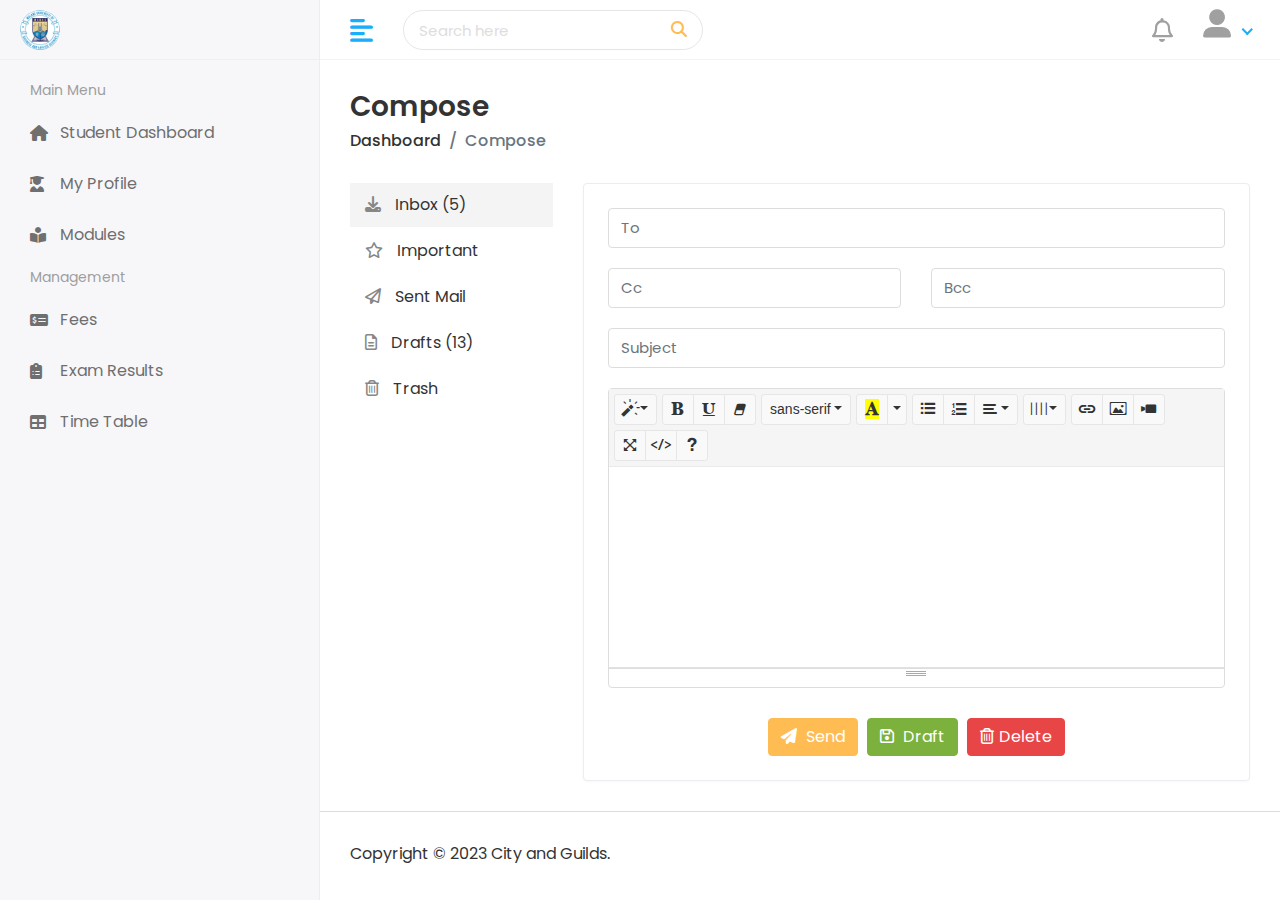
==== compose.html @ e4d2889a "my first sudent commit" ====
<!DOCTYPE html>
<html lang="en">
  <head>
    <meta charset="utf-8" />
    <meta name="viewport" content="width=device-width, initial-scale=1.0, user-scalable=0" />
    <title>C & G - Compose</title>

    <link rel="shortcut icon" href="assets/img/favicon.png" />
    <link
      rel="stylesheet"
      href="https://fonts.googleapis.com/css2?family=Poppins:ital,wght@0,500;0,600;0,700;1,400&amp;display=swap"
    />

    <link rel="stylesheet" href="assets/plugins/bootstrap/css/bootstrap.min.css" />

    <link rel="stylesheet" href="assets/css/all.min.css" />

    <link rel="stylesheet" href="assets/plugins/summernote/dist/summernote-bs4.css" />

    <link rel="stylesheet" href="assets/css/style.css" />
  </head>

  <body>
    <div class="main-wrapper">
      <div class="header">
        <!-- logos div -->
        <div class="header-left">
          <a href="#" class="logo">
            <img class="rounded-circle" src="assets/img/mubas-logo.png" alt="Logo" />
          </a>
          <a href="#" class="logo logo-small">
            <img class="rounded-circle" src="assets/img/mubas-logo.png" alt="Logo" width="50" height="50" />
          </a>
        </div>

        <a href="#" id="toggle_btn">
          <i class="fas fa-align-left"></i>
        </a>

        <div class="top-nav-search">
          <form>
            <input type="search" class="form-control" placeholder="Search here" />
            <button class="btn" type="submit">
              <i class="fas fa-search"></i>
            </button>
          </form>
        </div>

        <a class="mobile_btn" id="mobile_btn">
          <i class="fas fa-bars"></i>
        </a>

        <!-- STUDENT MENU START -->

        <ul class="nav user-menu">
          <!-- top right corner notification icon -->
          <li class="nav-item">
            <a href="#">
              <i class="far fa-bell"></i>
            </a>

            <!-- top right corner student profile icon-->
          </li>

          <li class="nav-item dropdown has-arrow">
            <a href="#" class="dropdown-toggle nav-link" data-toggle="dropdown">
              <span class="user-icon"><i class="fa-solid fa-user-large fa-2x"></i></span>
            </a>
            <div class="dropdown-menu">
              <div class="user-header">
                <div class="">
                  <span><i class="fa-solid fa-user-large fa-3x"></i></span>
                </div>
                <div class="user-text">
                  <h6>Synet Malooks</h6>
                  <p class="text-muted mb-0">Student</p>
                </div>
              </div>
              <a class="dropdown-item" href="profile.html">My Profile</a>
              <a class="dropdown-item" href="inbox.html">Inbox</a>
              <a class="dropdown-item" href="login.html">Logout</a>
            </div>
          </li>
        </ul>

        <!-- STUDENT MENU END -->
      </div>

      <!-- LEFT SIDE BAR MENU START-->
      <div class="sidebar" id="sidebar">
        <div class="sidebar-inner slimscroll">
          <div id="sidebar-menu" class="sidebar-menu">
            <ul>
              <li class="menu-title">
                <span>Main Menu</span>
              </li>

              <li>
                <a href="student-dashboard.html"
                  ><i class="fas fa-house"></i>
                  <span> Student Dashboard</span>
                </a>
              </li>

              <li class>
                <a href="student-details.html"><i class="fas fa-user-graduate"></i> <span> My Profile</span></a>
              </li>

              <li>
                <a href="subjects.html"><i class="fas fa-book-reader"></i> <span> Modules</span> </a>
              </li>

              <li class="menu-title">
                <span>Management</span>
              </li>

              <li>
                <a href="fees.html"> <i class="fas fa-money-check-dollar"></i><span>Fees</span></a>
              </li>
              <li>
                <a href="exams.html"><i class="fas fa-clipboard-list"></i> <span>Exam Results</span></a>
              </li>

              <li>
                <a href="time-table.html"><i class="fas fa-table"></i> <span>Time Table</span></a>
              </li>
            </ul>
          </div>
        </div>
      </div>
      <div class="page-wrapper">
        <div class="content container-fluid">
          <div class="page-header">
            <div class="row">
              <div class="col">
                <h3 class="page-title">Compose</h3>
                <ul class="breadcrumb">
                  <li class="breadcrumb-item">
                    <a href="index.html">Dashboard</a>
                  </li>
                  <li class="breadcrumb-item active">Compose</li>
                </ul>
              </div>
            </div>
          </div>

          <div class="row">
            <div class="col-lg-3 col-md-4">
              <ul class="inbox-menu">
                <li class="active">
                  <a href="#"><i class="fas fa-download"></i> Inbox <span class="mail-count">(5)</span></a>
                </li>
                <li>
                  <a href="#"><i class="far fa-star"></i> Important</a>
                </li>
                <li>
                  <a href="#"><i class="far fa-paper-plane"></i> Sent Mail</a>
                </li>
                <li>
                  <a href="#"><i class="far fa-file-alt"></i> Drafts <span class="mail-count">(13)</span></a>
                </li>
                <li>
                  <a href="#"><i class="far fa-trash-alt"></i> Trash</a>
                </li>
              </ul>
            </div>
            <div class="col-lg-9 col-md-8">
              <div class="card">
                <div class="card-body">
                  <form action="https://preschool.dreamguystech.com/html-template/inbox.html">
                    <div class="form-group">
                      <input type="email" placeholder="To" class="form-control" />
                    </div>
                    <div class="row">
                      <div class="col-md-6">
                        <div class="form-group">
                          <input type="email" placeholder="Cc" class="form-control" />
                        </div>
                      </div>
                      <div class="col-md-6">
                        <div class="form-group">
                          <input type="email" placeholder="Bcc" class="form-control" />
                        </div>
                      </div>
                    </div>
                    <div class="form-group">
                      <input type="text" placeholder="Subject" class="form-control" />
                    </div>
                    <div class="form-group">
                      <textarea
                        rows="4"
                        class="form-control summernote"
                        placeholder="Enter your message here"
                      ></textarea>
                    </div>
                    <div class="form-group mb-0">
                      <div class="text-center">
                        <button class="btn btn-primary">
                          <i class="fas fa-paper-plane m-r-5"></i>
                          <span>Send</span>
                        </button>
                        <button class="btn btn-success m-l-5" type="button">
                          <i class="far fa-save m-r-5"></i> <span>Draft</span>
                        </button>
                        <button class="btn btn-danger m-l-5" type="button">
                          <i class="far fa-trash-alt m-r-5"></i><span>Delete</span>
                        </button>
                      </div>
                    </div>
                  </form>
                </div>
              </div>
            </div>
          </div>
        </div>
        <!-- FOOTER-->
        <footer>
          <p>Copyright © 2023 City and Guilds.</p>
        </footer>
      </div>
    </div>

    <script src="assets/js/jquery-3.6.0.min.js"></script>

    <script src="assets/js/popper.min.js"></script>
    <script src="assets/plugins/bootstrap/js/bootstrap.min.js"></script>

    <script src="assets/plugins/slimscroll/jquery.slimscroll.min.js"></script>

    <script src="assets/plugins/summernote/dist/summernote-bs4.min.js"></script>

    <script src="assets/js/script.js"></script>
  </body>
</html>
---- assets/plugins/summernote/dist/summernote-bs4.css ----
@font-face{font-family:"summernote";font-style:normal;font-weight:normal;src:url("font/summernotec360.eot?4c7e83314b68cfa6a0d18a8b4690044b");src:url("font/summernotec360.eot?4c7e83314b68cfa6a0d18a8b4690044b#iefix") format("embedded-opentype"),url("font/summernotec360.woff?4c7e83314b68cfa6a0d18a8b4690044b") format("woff"),url("font/summernotec360.ttf?4c7e83314b68cfa6a0d18a8b4690044b") format("truetype")}[class^="note-icon-"]:before,[class*=" note-icon-"]:before{display:inline-block;font:normal normal normal 14px summernote;font-size:inherit;-webkit-font-smoothing:antialiased;text-decoration:inherit;text-rendering:auto;text-transform:none;vertical-align:middle;speak:none;-moz-osx-font-smoothing:grayscale}.note-icon-align-center:before,.note-icon-align-indent:before,.note-icon-align-justify:before,.note-icon-align-left:before,.note-icon-align-outdent:before,.note-icon-align-right:before,.note-icon-align:before,.note-icon-arrow-circle-down:before,.note-icon-arrow-circle-left:before,.note-icon-arrow-circle-right:before,.note-icon-arrow-circle-up:before,.note-icon-arrows-alt:before,.note-icon-arrows-h:before,.note-icon-arrows-v:before,.note-icon-bold:before,.note-icon-caret:before,.note-icon-chain-broken:before,.note-icon-circle:before,.note-icon-close:before,.note-icon-code:before,.note-icon-col-after:before,.note-icon-col-before:before,.note-icon-col-remove:before,.note-icon-eraser:before,.note-icon-font:before,.note-icon-frame:before,.note-icon-italic:before,.note-icon-link:before,.note-icon-magic:before,.note-icon-menu-check:before,.note-icon-minus:before,.note-icon-orderedlist:before,.note-icon-pencil:before,.note-icon-picture:before,.note-icon-question:before,.note-icon-redo:before,.note-icon-row-above:before,.note-icon-row-below:before,.note-icon-row-remove:before,.note-icon-special-character:before,.note-icon-square:before,.note-icon-strikethrough:before,.note-icon-subscript:before,.note-icon-summernote:before,.note-icon-superscript:before,.note-icon-table:before,.note-icon-text-height:before,.note-icon-trash:before,.note-icon-underline:before,.note-icon-undo:before,.note-icon-unorderedlist:before,.note-icon-video:before{display:inline-block;font-family:"summernote";font-style:normal;font-weight:normal;text-decoration:inherit}.note-icon-align-center:before{content:"\f101"}.note-icon-align-indent:before{content:"\f102"}.note-icon-align-justify:before{content:"\f103"}.note-icon-align-left:before{content:"\f104"}.note-icon-align-outdent:before{content:"\f105"}.note-icon-align-right:before{content:"\f106"}.note-icon-align:before{content:"\f107"}.note-icon-arrow-circle-down:before{content:"\f108"}.note-icon-arrow-circle-left:before{content:"\f109"}.note-icon-arrow-circle-right:before{content:"\f10a"}.note-icon-arrow-circle-up:before{content:"\f10b"}.note-icon-arrows-alt:before{content:"\f10c"}.note-icon-arrows-h:before{content:"\f10d"}.note-icon-arrows-v:before{content:"\f10e"}.note-icon-bold:before{content:"\f10f"}.note-icon-caret:before{content:"\f110"}.note-icon-chain-broken:before{content:"\f111"}.note-icon-circle:before{content:"\f112"}.note-icon-close:before{content:"\f113"}.note-icon-code:before{content:"\f114"}.note-icon-col-after:before{content:"\f115"}.note-icon-col-before:before{content:"\f116"}.note-icon-col-remove:before{content:"\f117"}.note-icon-eraser:before{content:"\f118"}.note-icon-font:before{content:"\f119"}.note-icon-frame:before{content:"\f11a"}.note-icon-italic:before{content:"\f11b"}.note-icon-link:before{content:"\f11c"}.note-icon-magic:before{content:"\f11d"}.note-icon-menu-check:before{content:"\f11e"}.note-icon-minus:before{content:"\f11f"}.note-icon-orderedlist:before{content:"\f120"}.note-icon-pencil:before{content:"\f121"}.note-icon-picture:before{content:"\f122"}.note-icon-question:before{content:"\f123"}.note-icon-redo:before{content:"\f124"}.note-icon-row-above:before{content:"\f125"}.note-icon-row-below:before{content:"\f126"}.note-icon-row-remove:before{content:"\f127"}.note-icon-special-character:before{content:"\f128"}.note-icon-square:before{content:"\f129"}.note-icon-strikethrough:before{content:"\f12a"}.note-icon-subscript:before{content:"\f12b"}.note-icon-summernote:before{content:"\f12c"}.note-icon-superscript:before{content:"\f12d"}.note-icon-table:before{content:"\f12e"}.note-icon-text-height:before{content:"\f12f"}.note-icon-trash:before{content:"\f130"}.note-icon-underline:before{content:"\f131"}.note-icon-undo:before{content:"\f132"}.note-icon-unorderedlist:before{content:"\f133"}.note-icon-video:before{content:"\f134"}.note-editor{position:relative}.note-editor .note-dropzone{position:absolute;z-index:100;display:none;color:#87cefa;background-color:#fff;opacity:.95}.note-editor .note-dropzone .note-dropzone-message{display:table-cell;font-size:28px;font-weight:700;text-align:center;vertical-align:middle}.note-editor .note-dropzone.hover{color:#098ddf}.note-editor.dragover .note-dropzone{display:table}.note-editor .note-editing-area{position:relative}.note-editor .note-editing-area .note-editable{outline:0}.note-editor .note-editing-area .note-editable sup{vertical-align:super}.note-editor .note-editing-area .note-editable sub{vertical-align:sub}.note-editor .note-editing-area img.note-float-left{margin-right:10px}.note-editor .note-editing-area img.note-float-right{margin-left:10px}.note-editor.note-frame{border:1px solid #a9a9a9}.note-editor.note-frame.codeview .note-editing-area .note-editable{display:none}.note-editor.note-frame.codeview .note-editing-area .note-codable{display:block}.note-editor.note-frame .note-editing-area{overflow:hidden}.note-editor.note-frame .note-editing-area .note-editable{padding:10px;overflow:auto;color:#000;word-wrap:break-word;background-color:#fff}.note-editor.note-frame .note-editing-area .note-editable[contenteditable="false"]{background-color:#e5e5e5}.note-editor.note-frame .note-editing-area .note-codable{display:none;width:100%;padding:10px;margin-bottom:0;font-family:Menlo,Monaco,monospace,sans-serif;font-size:14px;color:#ccc;background-color:#222;border:0;-webkit-border-radius:0;-moz-border-radius:0;border-radius:0;box-shadow:none;-webkit-box-sizing:border-box;-moz-box-sizing:border-box;-ms-box-sizing:border-box;box-sizing:border-box;resize:none}.note-editor.note-frame.fullscreen{position:fixed;top:0;left:0;z-index:1050;width:100%!important}.note-editor.note-frame.fullscreen .note-editable{background-color:#fff}.note-editor.note-frame.fullscreen .note-resizebar{display:none}.note-editor.note-frame .note-status-output{display:block;width:100%;height:20px;margin-bottom:0;font-size:14px;line-height:1.42857143;color:#000;border:0;border-top:1px solid #e2e2e2}.note-editor.note-frame .note-status-output:empty{height:0;border-top:0 solid transparent}.note-editor.note-frame .note-status-output .pull-right{float:right!important}.note-editor.note-frame .note-status-output .text-muted{color:#777}.note-editor.note-frame .note-status-output .text-primary{color:#286090}.note-editor.note-frame .note-status-output .text-success{color:#3c763d}.note-editor.note-frame .note-status-output .text-info{color:#31708f}.note-editor.note-frame .note-status-output .text-warning{color:#8a6d3b}.note-editor.note-frame .note-status-output .text-danger{color:#a94442}.note-editor.note-frame .note-status-output .alert{padding:7px 10px 2px 10px;margin:-7px 0 0 0;color:#000;background-color:#f5f5f5;border-radius:0}.note-editor.note-frame .note-status-output .alert .note-icon{margin-right:5px}.note-editor.note-frame .note-status-output .alert-success{color:#3c763d!important;background-color:#dff0d8!important}.note-editor.note-frame .note-status-output .alert-info{color:#31708f!important;background-color:#d9edf7!important}.note-editor.note-frame .note-status-output .alert-warning{color:#8a6d3b!important;background-color:#fcf8e3!important}.note-editor.note-frame .note-status-output .alert-danger{color:#a94442!important;background-color:#f2dede!important}.note-editor.note-frame .note-statusbar{background-color:#f5f5f5;border-top:1px solid #ddd;border-bottom-right-radius:4px;border-bottom-left-radius:4px}.note-editor.note-frame .note-statusbar .note-resizebar{width:100%;height:9px;padding-top:1px;cursor:ns-resize}.note-editor.note-frame .note-statusbar .note-resizebar .note-icon-bar{width:20px;margin:1px auto;border-top:1px solid #a9a9a9}.note-editor.note-frame .note-statusbar.locked .note-resizebar{cursor:default}.note-editor.note-frame .note-statusbar.locked .note-resizebar .note-icon-bar{display:none}.note-editor.note-frame .note-placeholder{padding:10px}.note-popover.popover{display:none;max-width:none}.note-popover.popover .popover-content a{display:inline-block;max-width:200px;overflow:hidden;text-overflow:ellipsis;white-space:nowrap;vertical-align:middle}.note-popover.popover .arrow{left:20px!important}.note-toolbar{position:relative;z-index:500}.note-popover .popover-content,.card-header.note-toolbar{padding:0 0 5px 5px;margin:0;background:#f5f5f5}.note-popover .popover-content>.btn-group,.card-header.note-toolbar>.btn-group{margin-top:5px;margin-right:5px;margin-left:0}.note-popover .popover-content .btn-group .note-table,.card-header.note-toolbar .btn-group .note-table{min-width:0;padding:5px}.note-popover .popover-content .btn-group .note-table .note-dimension-picker,.card-header.note-toolbar .btn-group .note-table .note-dimension-picker{font-size:18px}.note-popover .popover-content .btn-group .note-table .note-dimension-picker .note-dimension-picker-mousecatcher,.card-header.note-toolbar .btn-group .note-table .note-dimension-picker .note-dimension-picker-mousecatcher{position:absolute!important;z-index:3;width:10em;height:10em;cursor:pointer}.note-popover .popover-content .btn-group .note-table .note-dimension-picker .note-dimension-picker-unhighlighted,.card-header.note-toolbar .btn-group .note-table .note-dimension-picker .note-dimension-picker-unhighlighted{position:relative!important;z-index:1;width:5em;height:5em;background:url('[data-uri]') repeat}.note-popover .popover-content .btn-group .note-table .note-dimension-picker .note-dimension-picker-highlighted,.card-header.note-toolbar .btn-group .note-table .note-dimension-picker .note-dimension-picker-highlighted{position:absolute!important;z-index:2;width:1em;height:1em;background:url('[data-uri]') repeat}.note-popover .popover-content .note-style .dropdown-style blockquote,.card-header.note-toolbar .note-style .dropdown-style blockquote,.note-popover .popover-content .note-style .dropdown-style pre,.card-header.note-toolbar .note-style .dropdown-style pre{padding:5px 10px;margin:0}.note-popover .popover-content .note-style .dropdown-style h1,.card-header.note-toolbar .note-style .dropdown-style h1,.note-popover .popover-content .note-style .dropdown-style h2,.card-header.note-toolbar .note-style .dropdown-style h2,.note-popover .popover-content .note-style .dropdown-style h3,.card-header.note-toolbar .note-style .dropdown-style h3,.note-popover .popover-content .note-style .dropdown-style h4,.card-header.note-toolbar .note-style .dropdown-style h4,.note-popover .popover-content .note-style .dropdown-style h5,.card-header.note-toolbar .note-style .dropdown-style h5,.note-popover .popover-content .note-style .dropdown-style h6,.card-header.note-toolbar .note-style .dropdown-style h6,.note-popover .popover-content .note-style .dropdown-style p,.card-header.note-toolbar .note-style .dropdown-style p{padding:0;margin:0}.note-popover .popover-content .note-color-all .dropdown-menu,.card-header.note-toolbar .note-color-all .dropdown-menu{min-width:337px}.note-popover .popover-content .note-color .dropdown-toggle,.card-header.note-toolbar .note-color .dropdown-toggle{width:20px;padding-left:5px}.note-popover .popover-content .note-color .dropdown-menu .note-palette,.card-header.note-toolbar .note-color .dropdown-menu .note-palette{display:inline-block;width:160px;margin:0}.note-popover .popover-content .note-color .dropdown-menu .note-palette:first-child,.card-header.note-toolbar .note-color .dropdown-menu .note-palette:first-child{margin:0 5px}.note-popover .popover-content .note-color .dropdown-menu .note-palette .note-palette-title,.card-header.note-toolbar .note-color .dropdown-menu .note-palette .note-palette-title{margin:2px 7px;font-size:12px;text-align:center;border-bottom:1px solid #eee}.note-popover .popover-content .note-color .dropdown-menu .note-palette .note-color-reset,.card-header.note-toolbar .note-color .dropdown-menu .note-palette .note-color-reset,.note-popover .popover-content .note-color .dropdown-menu .note-palette .note-color-select,.card-header.note-toolbar .note-color .dropdown-menu .note-palette .note-color-select{width:100%;padding:0 3px;margin:3px;font-size:11px;cursor:pointer;-webkit-border-radius:5px;-moz-border-radius:5px;border-radius:5px}.note-popover .popover-content .note-color .dropdown-menu .note-palette .note-color-row,.card-header.note-toolbar .note-color .dropdown-menu .note-palette .note-color-row{height:20px}.note-popover .popover-content .note-color .dropdown-menu .note-palette .note-color-reset:hover,.card-header.note-toolbar .note-color .dropdown-menu .note-palette .note-color-reset:hover{background:#eee}.note-popover .popover-content .note-color .dropdown-menu .note-palette .note-color-select-btn,.card-header.note-toolbar .note-color .dropdown-menu .note-palette .note-color-select-btn{display:none}.note-popover .popover-content .note-color .dropdown-menu .note-palette .note-holder-custom .note-color-btn,.card-header.note-toolbar .note-color .dropdown-menu .note-palette .note-holder-custom .note-color-btn{border:1px solid #eee}.note-popover .popover-content .note-para .dropdown-menu,.card-header.note-toolbar .note-para .dropdown-menu{min-width:216px;padding:5px}.note-popover .popover-content .note-para .dropdown-menu>div:first-child,.card-header.note-toolbar .note-para .dropdown-menu>div:first-child{margin-right:5px}.note-popover .popover-content .dropdown-menu,.card-header.note-toolbar .dropdown-menu{min-width:90px}.note-popover .popover-content .dropdown-menu.right,.card-header.note-toolbar .dropdown-menu.right{right:0;left:auto}.note-popover .popover-content .dropdown-menu.right::before,.card-header.note-toolbar .dropdown-menu.right::before{right:9px;left:auto!important}.note-popover .popover-content .dropdown-menu.right::after,.card-header.note-toolbar .dropdown-menu.right::after{right:10px;left:auto!important}.note-popover .popover-content .dropdown-menu.note-check a i,.card-header.note-toolbar .dropdown-menu.note-check a i{color:deepskyblue;visibility:hidden}.note-popover .popover-content .dropdown-menu.note-check a.checked i,.card-header.note-toolbar .dropdown-menu.note-check a.checked i{visibility:visible}.note-popover .popover-content .note-fontsize-10,.card-header.note-toolbar .note-fontsize-10{font-size:10px}.note-popover .popover-content .note-color-palette,.card-header.note-toolbar .note-color-palette{line-height:1}.note-popover .popover-content .note-color-palette div .note-color-btn,.card-header.note-toolbar .note-color-palette div .note-color-btn{width:20px;height:20px;padding:0;margin:0;border:1px solid #fff}.note-popover .popover-content .note-color-palette div .note-color-btn:hover,.card-header.note-toolbar .note-color-palette div .note-color-btn:hover{border:1px solid #000}.note-dialog>div{display:none}.note-dialog .form-group{margin-right:0;margin-left:0}.note-dialog .note-modal-form{margin:0}.note-dialog .note-image-dialog .note-dropzone{min-height:100px;margin-bottom:10px;font-size:30px;line-height:4;color:lightgray;text-align:center;border:4px dashed lightgray}@-moz-document url-prefix(){.note-image-input{height:auto}}.note-placeholder{position:absolute;display:none;color:gray}.note-handle .note-control-selection{position:absolute;display:none;border:1px solid black}.note-handle .note-control-selection>div{position:absolute}.note-handle .note-control-selection .note-control-selection-bg{width:100%;height:100%;background-color:black;-webkit-opacity:.3;-khtml-opacity:.3;-moz-opacity:.3;opacity:.3;-ms-filter:alpha(opacity=30);filter:alpha(opacity=30)}.note-handle .note-control-selection .note-control-handle{width:7px;height:7px;border:1px solid black}.note-handle .note-control-selection .note-control-holder{width:7px;height:7px;border:1px solid black}.note-handle .note-control-selection .note-control-sizing{width:7px;height:7px;background-color:white;border:1px solid black}.note-handle .note-control-selection .note-control-nw{top:-5px;left:-5px;border-right:0;border-bottom:0}.note-handle .note-control-selection .note-control-ne{top:-5px;right:-5px;border-bottom:0;border-left:none}.note-handle .note-control-selection .note-control-sw{bottom:-5px;left:-5px;border-top:0;border-right:0}.note-handle .note-control-selection .note-control-se{right:-5px;bottom:-5px;cursor:se-resize}.note-handle .note-control-selection .note-control-se.note-control-holder{cursor:default;border-top:0;border-left:none}.note-handle .note-control-selection .note-control-selection-info{right:0;bottom:0;padding:5px;margin:5px;font-size:12px;color:#fff;background-color:#000;-webkit-border-radius:5px;-moz-border-radius:5px;border-radius:5px;-webkit-opacity:.7;-khtml-opacity:.7;-moz-opacity:.7;opacity:.7;-ms-filter:alpha(opacity=70);filter:alpha(opacity=70)}.note-hint-popover{min-width:100px;padding:2px}.note-hint-popover .popover-content{max-height:150px;padding:3px;overflow:auto}.note-hint-popover .popover-content .note-hint-group .note-hint-item{display:block!important;padding:3px}.note-hint-popover .popover-content .note-hint-group .note-hint-item.active,.note-hint-popover .popover-content .note-hint-group .note-hint-item:hover{display:block;clear:both;font-weight:400;line-height:1.4;color:#fff;text-decoration:none;white-space:nowrap;cursor:pointer;background-color:#428bca;outline:0}
---- assets/css/style.css ----
/*
Author       : Dreamguys
Template Name: Preskool - Bootstrap Admin Template
Version      : 1.0
*/

/*============================
 [Table of CSS]

1. General
2. Table
3. Helper Class
4. Bootstrap Classes
5. Select2
6. Nav Tabs
7. Components
8. Header
9. Footer
10. Sidebar
11. Content
12. Login
13. Notifications
14. Dashboard
15. Student Details
16. Event
17. Inbox
18. Error
19. Profile
20. Teacher Dashboard
21. Student Dashboard
22. Responsive

========================================*/

/*-----------------
	1. General
-----------------------*/

html {
  height: 100%;
}
body {
  background-color: #fff;
  color: #333;
  font-family: "Poppins", sans-serif;
  font-size: 1rem;
  height: 100%;
  line-height: 1.5;
  overflow-x: hidden;
}

h1,
h2,
h3,
h4,
h5,
h6 {
  font-family: "Poppins", sans-serif;
  margin-top: 0;
}
a:hover,
a:active,
a:focus {
  outline: none;
  text-decoration: none;
}
input:-webkit-autofill,
input:-webkit-autofill:hover,
input:-webkit-autofill:focus {
  -webkit-box-shadow: 0 0 0px 1000px white inset !important;
  box-shadow: 0 0 0px 1000px white inset !important;
}
.form-control {
  border: 1px solid #ddd;
  box-shadow: none;
  color: #333;
  font-size: 15px;
  height: 40px;
}
.form-control:focus {
  border-color: #ffbc53;
  box-shadow: none;
  outline: 0 none;
}
.form-control.form-control-sm {
  height: calc(1.5em + 0.5rem + 2px);
}
.form-control-sm {
  background-color: #fff;
}

.form-control.form-control-lg {
  height: calc(1.5em + 1rem + 2px);
}
a {
  color: #009ce7;
}
input,
button,
a {
  transition: all 0.4s ease;
  -moz-transition: all 0.4s ease;
  -o-transition: all 0.4s ease;
  -ms-transition: all 0.4s ease;
  -webkit-transition: all 0.4s ease;
}
input,
input:focus,
button,
button:focus {
  outline: none;
}
input[type="file"] {
  height: auto;
  min-height: calc(1.5em + 0.75rem + 2px);
}
input[type="text"],
input[type="password"] {
  -webkit-appearance: none;
  -moz-appearance: none;
  appearance: none;
}
textarea.form-control {
  resize: vertical;
}
.navbar-nav > li {
  float: left;
}
.form-group {
  margin-bottom: 1.25rem;
}
.input-group .form-control {
  height: 40px;
}
.nav .open > a,
.nav .open > a:focus,
.nav .open > a:hover {
  background-color: rgba(0, 0, 0, 0.1);
  border-color: rgba(0, 0, 0, 0.1);
}
.font-weight-600 {
  font-weight: 600;
}

/*-----------------
	2. Table
-----------------------*/

.table {
  color: #333;
  max-width: 100%;
  margin-bottom: 0;
  width: 100%;
}
.table-striped > tbody > tr:nth-of-type(2n + 1) {
  background-color: #f8f9fa;
}
.table.no-border > tbody > tr > td,
.table > tbody > tr > th,
.table.no-border > tfoot > tr > td,
.table.no-border > tfoot > tr > th,
.table.no-border > thead > tr > td,
.table.no-border > thead > tr > th {
  border-top: 0;
  padding: 10px 8px;
}
.table-nowrap td,
.table-nowrap th {
  white-space: nowrap;
}
.table.dataTable {
  border-collapse: collapse !important;
  border: 1px solid rgba(0, 0, 0, 0.05);
}
table.table td h2 {
  display: inline-block;
  font-size: inherit;
  font-weight: 400;
  margin: 0;
  padding: 0;
  vertical-align: middle;
}
table.table td h2.table-avatar {
  align-items: center;
  display: inline-flex;
  font-size: inherit;
  font-weight: 400;
  margin: 0;
  padding: 0;
  vertical-align: middle;
  white-space: nowrap;
}
table.table td h2 a {
  color: #333;
}
table.table td h2 a:hover {
  color: #ffbc53;
}
table.table td h2 span {
  color: #888;
  display: block;
  font-size: 12px;
  margin-top: 3px;
}
.table thead tr th {
  font-weight: 600;
}
.table tbody tr {
  border-bottom: 1px solid rgba(0, 0, 0, 0.05);
}
.table.table-center td,
.table.table-center th {
  vertical-align: middle;
}
.table-hover tbody tr:hover {
  background-color: #f7f7f7;
}
.table-hover tbody tr:hover td {
  color: #474648;
}
.table-striped thead tr {
  border-color: transparent;
}
.table-striped tbody tr {
  border-color: transparent;
}
.table-striped tbody tr:nth-of-type(even) {
  background-color: rgba(255, 255, 255, 0.3);
}
.table-striped tbody tr:nth-of-type(odd) {
  background-color: rgba(235, 235, 235, 0.4);
}
.table-bordered {
  border: 1px solid rgba(0, 0, 0, 0.05) !important;
}
.table-bordered th,
.table-bordered td {
  border-color: rgba(0, 0, 0, 0.05);
}
.card-table .card-body .table > thead > tr > th {
  border-top: 0;
}
.card-table .card-body .table tr td:first-child,
.card-table .card-body .table tr th:first-child {
  padding-left: 1.5rem;
}
.card-table .card-body .table tr td:last-child,
.card-table .card-body .table tr th:last-child {
  padding-right: 1.5rem;
}
.card-table .table td,
.card-table .table th {
  border-top: 1px solid #e2e5e8;
  padding: 1rem 0.75rem;
  white-space: nowrap;
}
.table .thead-light th {
  color: #495057;
  background-color: #f8f9fa;
  border-color: #eff2f7;
}

/*-----------------
	3. Helper Class
-----------------------*/

.p-20 {
  padding: 20px !important;
}
.p-t-0 {
  padding-top: 0 !important;
}
.m-0 {
  margin: 0 !important;
}
.m-r-5 {
  margin-right: 5px !important;
}
.m-r-10 {
  margin-right: 10px !important;
}
.m-l-5 {
  margin-left: 5px !important;
}
.m-l-15 {
  margin-left: 15px !important;
}
.m-t-5 {
  margin-top: 5px !important;
}
.m-t-0 {
  margin-top: 0 !important;
}
.m-t-10 {
  margin-top: 10px !important;
}
.m-t-15 {
  margin-top: 15px !important;
}
.m-t-20 {
  margin-top: 20px !important;
}
.m-t-30 {
  margin-top: 30px !important;
}
.m-t-50 {
  margin-top: 50px !important;
}
.m-b-5 {
  margin-bottom: 5px !important;
}
.m-b-10 {
  margin-bottom: 10px !important;
}
.m-b-15 {
  margin-bottom: 15px !important;
}
.m-b-20 {
  margin-bottom: 20px !important;
}
.m-b-30 {
  margin-bottom: 30px !important;
}
.block {
  display: block !important;
}

/*-----------------
	4. Bootstrap Classes
-----------------------*/

.btn.focus,
.btn:focus {
  box-shadow: unset;
}
.btn-white {
  background-color: #fff;
  border: 1px solid #ccc;
  color: #333;
}
.btn.btn-rounded {
  border-radius: 50px;
}
.bg-primary {
  background-color: #fff5d9 !important;
}
.pro-bg-primary,
.badge-primary {
  background-color: #fdbb38 !important;
}
.bg-light {
  background-color: #ebebff !important;
}
a.bg-primary:focus,
a.bg-primary:hover,
button.bg-primary:focus,
button.bg-primary:hover {
  background-color: #18aefa !important;
}
.bg-success,
.badge-success {
  background-color: #7bb13c !important;
}
a.bg-success:focus,
a.bg-success:hover,
button.bg-success:focus,
button.bg-success:hover {
  background-color: #699834 !important;
}
.bg-info,
.badge-info {
  background-color: #009efb !important;
}
.pro-bg-info,
.badge-info {
  background-color: #56dccc !important;
}
.pro-bg-light,
.badge-light {
  background-color: #18aefa !important;
}
a.bg-info:focus,
a.bg-info:hover,
button.bg-info:focus,
button.bg-info:hover {
  background-color: #028ee1 !important;
}
.bg-warning,
.badge-warning {
  background-color: #ffbc34 !important;
}
a.bg-warning:focus,
a.bg-warning:hover,
button.bg-warning:focus,
button.bg-warning:hover {
  background-color: #e9ab2e !important;
}
.bg-danger,
.badge-danger {
  background-color: #e84646 !important;
}
a.bg-danger:focus,
a.bg-danger:hover,
button.bg-danger:focus,
button.bg-danger:hover {
  background-color: #e63333 !important;
}
.bg-white {
  background-color: #fff;
}
.bg-purple,
.badge-purple {
  background-color: #9368e9 !important;
}
.text-primary,
.dropdown-menu > li > a.text-primary {
  color: #ffbc53 !important;
}
.text-success,
.dropdown-menu > li > a.text-success {
  color: #699834 !important;
}
.text-danger,
.dropdown-menu > li > a.text-danger {
  color: #e84646 !important;
}
.text-info,
.dropdown-menu > li > a.text-info {
  color: #009efb !important;
}
.text-warning,
.dropdown-menu > li > a.text-warning {
  color: #ffbc34 !important;
}
.text-purple,
.dropdown-menu > li > a.text-purple {
  color: #7460ee !important;
}
.text-muted {
  color: #757575 !important;
}
.btn-primary {
  background-color: #ffbc53;
  border: 1px solid #ffbc53;
}
.btn-primary:hover,
.btn-primary:focus,
.btn-primary.active,
.btn-primary:active,
.open > .dropdown-toggle.btn-primary {
  background-color: #18aefa;
  border: 1px solid #18aefa;
}
.btn-primary.active.focus,
.btn-primary.active:focus,
.btn-primary.active:hover,
.btn-primary.focus:active,
.btn-primary:active:focus,
.btn-primary:active:hover,
.open > .dropdown-toggle.btn-primary.focus,
.open > .dropdown-toggle.btn-primary:focus,
.open > .dropdown-toggle.btn-primary:hover {
  background-color: #18aefa;
  border: 1px solid #18aefa;
}
.btn-primary.active:not(:disabled):not(.disabled),
.btn-primary:active:not(:disabled):not(.disabled),
.show > .btn-primary.dropdown-toggle {
  background-color: #18aefa;
  border-color: #18aefa;
  color: #fff;
}
.btn-primary.active:focus:not(:disabled):not(.disabled),
.btn-primary:active:focus:not(:disabled):not(.disabled),
.show > .btn-primary.dropdown-toggle:focus {
  box-shadow: unset;
}
.btn-primary.disabled,
.btn-primary:disabled {
  background-color: #ffbc53;
  border-color: #ffbc53;
  color: #fff;
}
.btn-secondary.active:focus:not(:disabled):not(.disabled),
.btn-secondary:active:focus:not(:disabled):not(.disabled),
.show > .btn-secondary.dropdown-toggle:focus {
  box-shadow: unset;
}
.btn-success {
  background-color: #7bb13c;
  border: 1px solid #7bb13c;
}
.btn-success:hover,
.btn-success:focus,
.btn-success.active,
.btn-success:active,
.open > .dropdown-toggle.btn-success {
  background-color: #699834;
  border: 1px solid #699834;
  color: #fff;
}
.btn-success.active.focus,
.btn-success.active:focus,
.btn-success.active:hover,
.btn-success.focus:active,
.btn-success:active:focus,
.btn-success:active:hover,
.open > .dropdown-toggle.btn-success.focus,
.open > .dropdown-toggle.btn-success:focus,
.open > .dropdown-toggle.btn-success:hover {
  background-color: #699834;
  border: 1px solid #699834;
}
.btn-success.active:not(:disabled):not(.disabled),
.btn-success:active:not(:disabled):not(.disabled),
.show > .btn-success.dropdown-toggle {
  background-color: #699834;
  border-color: #699834;
  color: #fff;
}
.btn-success.active:focus:not(:disabled):not(.disabled),
.btn-success:active:focus:not(:disabled):not(.disabled),
.show > .btn-success.dropdown-toggle:focus {
  box-shadow: unset;
}
.btn-success.disabled,
.btn-success:disabled {
  background-color: #7bb13c;
  border-color: #7bb13c;
  color: #fff;
}
.btn-info {
  background-color: #009efb;
  border: 1px solid #009efb;
}
.btn-info:hover,
.btn-info:focus,
.btn-info.active,
.btn-info:active,
.open > .dropdown-toggle.btn-info {
  background-color: #028ee1;
  border: 1px solid #028ee1;
}
.btn-info.active.focus,
.btn-info.active:focus,
.btn-info.active:hover,
.btn-info.focus:active,
.btn-info:active:focus,
.btn-info:active:hover,
.open > .dropdown-toggle.btn-info.focus,
.open > .dropdown-toggle.btn-info:focus,
.open > .dropdown-toggle.btn-info:hover {
  background-color: #028ee1;
  border: 1px solid #028ee1;
}
.btn-info.active:not(:disabled):not(.disabled),
.btn-info:active:not(:disabled):not(.disabled),
.show > .btn-info.dropdown-toggle {
  background-color: #028ee1;
  border-color: #028ee1;
  color: #fff;
}
.btn-info.active:focus:not(:disabled):not(.disabled),
.btn-info:active:focus:not(:disabled):not(.disabled),
.show > .btn-info.dropdown-toggle:focus {
  box-shadow: unset;
}
.btn-info.disabled,
.btn-info:disabled {
  background-color: #009efb;
  border-color: #009efb;
  color: #fff;
}
.btn-warning {
  background-color: #ffbc34;
  border: 1px solid #ffbc34;
}
.btn-warning:hover,
.btn-warning:focus,
.btn-warning.active,
.btn-warning:active,
.open > .dropdown-toggle.btn-warning {
  background-color: #e9ab2e;
  border: 1px solid #e9ab2e;
}
.btn-warning.active.focus,
.btn-warning.active:focus,
.btn-warning.active:hover,
.btn-warning.focus:active,
.btn-warning:active:focus,
.btn-warning:active:hover,
.open > .dropdown-toggle.btn-warning.focus,
.open > .dropdown-toggle.btn-warning:focus,
.open > .dropdown-toggle.btn-warning:hover {
  background-color: #e9ab2e;
  border: 1px solid #e9ab2e;
}
.btn-warning.active:not(:disabled):not(.disabled),
.btn-warning:active:not(:disabled):not(.disabled),
.show > .btn-danger.dropdown-toggle {
  background-color: #e9ab2e;
  border-color: #e9ab2e;
  color: #fff;
}
.btn-warning.active:focus:not(:disabled):not(.disabled),
.btn-warning:active:focus:not(:disabled):not(.disabled),
.show > .btn-warning.dropdown-toggle:focus {
  box-shadow: unset;
}
.btn-warning.disabled,
.btn-warning:disabled {
  background-color: #ffbc34;
  border-color: #ffbc34;
  color: #fff;
}
.btn-danger {
  background-color: #e84646;
  border: 1px solid #e84646;
}
.btn-danger:hover,
.btn-danger:focus,
.btn-danger.active,
.btn-danger:active,
.open > .dropdown-toggle.btn-danger {
  background-color: #e63333;
  border: 1px solid #e63333;
}
.btn-danger.active.focus,
.btn-danger.active:focus,
.btn-danger.active:hover,
.btn-danger.focus:active,
.btn-danger:active:focus,
.btn-danger:active:hover,
.open > .dropdown-toggle.btn-danger.focus,
.open > .dropdown-toggle.btn-danger:focus,
.open > .dropdown-toggle.btn-danger:hover {
  background-color: #e63333;
  border: 1px solid #e63333;
}
.btn-danger.active:not(:disabled):not(.disabled),
.btn-danger:active:not(:disabled):not(.disabled),
.show > .btn-danger.dropdown-toggle {
  background-color: #e63333;
  border-color: #e63333;
  color: #fff;
}
.btn-danger.active:focus:not(:disabled):not(.disabled),
.btn-danger:active:focus:not(:disabled):not(.disabled),
.show > .btn-danger.dropdown-toggle:focus {
  box-shadow: unset;
}
.btn-danger.disabled,
.btn-danger:disabled {
  background-color: #f62d51;
  border-color: #f62d51;
  color: #fff;
}
.btn-light.active:focus:not(:disabled):not(.disabled),
.btn-light:active:focus:not(:disabled):not(.disabled),
.show > .btn-light.dropdown-toggle:focus {
  box-shadow: unset;
}
.btn-dark.active:focus:not(:disabled):not(.disabled),
.btn-dark:active:focus:not(:disabled):not(.disabled),
.show > .btn-dark.dropdown-toggle:focus {
  box-shadow: unset;
}
.btn-outline-primary {
  color: #ffbc53;
  border-color: #ffbc53;
}
.btn-outline-primary:hover {
  background-color: #ffbc53;
  border-color: #ffbc53;
}
.btn-outline-primary:focus,
.btn-outline-primary.focus {
  box-shadow: none;
}
.btn-outline-primary.disabled,
.btn-outline-primary:disabled {
  color: #ffbc53;
  background-color: transparent;
}
.btn-outline-primary:not(:disabled):not(.disabled):active,
.btn-outline-primary:not(:disabled):not(.disabled).active,
.show > .btn-outline-primary.dropdown-toggle {
  background-color: #ffbc53;
  border-color: #ffbc53;
}
.btn-outline-primary:not(:disabled):not(.disabled):active:focus,
.btn-outline-primary:not(:disabled):not(.disabled).active:focus,
.show > .btn-outline-primary.dropdown-toggle:focus {
  box-shadow: none;
}
.btn-outline-success {
  color: #7bb13c;
  border-color: #7bb13c;
}
.btn-outline-success:hover {
  background-color: #7bb13c;
  border-color: #7bb13c;
}
.btn-outline-success:focus,
.btn-outline-success.focus {
  box-shadow: none;
}
.btn-outline-success.disabled,
.btn-outline-success:disabled {
  color: #7bb13c;
  background-color: transparent;
}
.btn-outline-success:not(:disabled):not(.disabled):active,
.btn-outline-success:not(:disabled):not(.disabled).active,
.show > .btn-outline-success.dropdown-toggle {
  background-color: #7bb13c;
  border-color: #7bb13c;
}
.btn-outline-success:not(:disabled):not(.disabled):active:focus,
.btn-outline-success:not(:disabled):not(.disabled).active:focus,
.show > .btn-outline-success.dropdown-toggle:focus {
  box-shadow: none;
}
.btn-outline-info {
  color: #009efb;
  border-color: #009efb;
}
.btn-outline-info:hover {
  color: #fff;
  background-color: #009efb;
  border-color: #009efb;
}
.btn-outline-info:focus,
.btn-outline-info.focus {
  box-shadow: none;
}
.btn-outline-info.disabled,
.btn-outline-info:disabled {
  background-color: transparent;
  color: #009efb;
}
.btn-outline-info:not(:disabled):not(.disabled):active,
.btn-outline-info:not(:disabled):not(.disabled).active,
.show > .btn-outline-info.dropdown-toggle {
  background-color: #009efb;
  border-color: #009efb;
}
.btn-outline-info:not(:disabled):not(.disabled):active:focus,
.btn-outline-info:not(:disabled):not(.disabled).active:focus,
.show > .btn-outline-info.dropdown-toggle:focus {
  box-shadow: none;
}
.btn-outline-warning {
  color: #ffbc34;
  border-color: #ffbc34;
}
.btn-outline-warning:hover {
  color: #212529;
  background-color: #ffbc34;
  border-color: #ffbc34;
}
.btn-outline-warning:focus,
.btn-outline-warning.focus {
  box-shadow: none;
}
.btn-outline-warning.disabled,
.btn-outline-warning:disabled {
  background-color: transparent;
  color: #ffbc34;
}
.btn-outline-warning:not(:disabled):not(.disabled):active,
.btn-outline-warning:not(:disabled):not(.disabled).active,
.show > .btn-outline-warning.dropdown-toggle {
  color: #212529;
  background-color: #ffbc34;
  border-color: #ffbc34;
}
.btn-outline-warning:not(:disabled):not(.disabled):active:focus,
.btn-outline-warning:not(:disabled):not(.disabled).active:focus,
.show > .btn-outline-warning.dropdown-toggle:focus {
  box-shadow: none;
}
.btn-outline-danger {
  color: #e84646;
  border-color: #e84646;
}
.btn-outline-danger:hover {
  color: #fff;
  background-color: #e84646;
  border-color: #e84646;
}
.btn-outline-danger:focus,
.btn-outline-danger.focus {
  box-shadow: none;
}
.btn-outline-danger.disabled,
.btn-outline-danger:disabled {
  background-color: transparent;
  color: #e84646;
}
.btn-outline-danger:not(:disabled):not(.disabled):active,
.btn-outline-danger:not(:disabled):not(.disabled).active,
.show > .btn-outline-danger.dropdown-toggle {
  background-color: #e84646;
  border-color: #e84646;
}
.btn-outline-danger:not(:disabled):not(.disabled):active:focus,
.btn-outline-danger:not(:disabled):not(.disabled).active:focus,
.show > .btn-outline-danger.dropdown-toggle:focus {
  box-shadow: none;
}
.btn-outline-light {
  color: #ababab;
  border-color: #e6e6e6;
}
.btn-outline-light.disabled,
.btn-outline-light:disabled {
  color: #ababab;
}
.pagination > .active > a,
.pagination > .active > a:focus,
.pagination > .active > a:hover,
.pagination > .active > span,
.pagination > .active > span:focus,
.pagination > .active > span:hover {
  background-color: #ffbc53;
  border-color: #ffbc53;
}
.pagination > li > a,
.pagination > li > span {
  color: #ffbc53;
}
.page-link:hover {
  color: #ffbc53;
}
.page-link:focus {
  box-shadow: unset;
}
.page-item.active .page-link {
  background-color: #ffbc53;
  border-color: #ffbc53;
}
.dropdown-menu {
  border: 1px solid rgba(0, 0, 0, 0.1);
  border-radius: 3px;
  transform-origin: left top 0;
  box-shadow: inherit;
  background-color: #fff;
}
.dropdown-item.active,
.dropdown-item:active {
  background-color: #ffbc53;
}
.navbar-nav .open .dropdown-menu {
  border: 0;
  box-shadow: 0 0 10px rgba(0, 0, 0, 0.1);
  background-color: #fff;
}
.dropdown-menu {
  font-size: 14px;
}
.card {
  border: 1px solid #ececf5;
  box-shadow: 0 1px 3px 0 rgba(0, 0, 0, 0.03);
  margin-bottom: 1.875rem;
}
.card-body {
  padding: 1.5rem;
}
.card-header {
  border-bottom: 1px solid #e6e6e6;
  padding: 1rem 1.5rem;
}
.card-footer {
  background-color: #fff;
  border-top: 1px solid #e6e6e6;
  padding: 1rem 1.5rem;
}
.card .card-header {
  border-bottom: 1px solid #eaeaea;
}
.card .card-header .card-title {
  margin-bottom: 0;
  font-size: 18px;
}
.modal-footer.text-left {
  text-align: left;
}
.modal-footer.text-center {
  text-align: center;
}
.btn-light {
  border-color: #e6e6e6;
  color: #a6a6a6;
}
.bootstrap-datetimepicker-widget table td.active,
.bootstrap-datetimepicker-widget table td.active:hover {
  background-color: #ffbc53;
  text-shadow: unset;
}
.bootstrap-datetimepicker-widget table td.today:before {
  border-bottom-color: #ffbc53;
}
.bg-info-light {
  background-color: rgba(2, 182, 179, 0.12) !important;
  color: #1db9aa !important;
}
.bg-primary-light {
  background-color: rgba(17, 148, 247, 0.12) !important;
  color: #2196f3 !important;
}
.bg-danger-light {
  background-color: #ffbc53 !important;
  color: #fff !important;
}
.bg-warning-light {
  background-color: rgba(255, 152, 0, 0.12) !important;
  color: #f39c12 !important;
}
.bg-success-light {
  background-color: #18aefa;
  color: #fff;
}
.bg-purple-light {
  background-color: rgba(197, 128, 255, 0.12) !important;
  color: #c580ff !important;
}
.bg-default-light {
  background-color: rgba(40, 52, 71, 0.12) !important;
  color: #283447 !important;
}
.bg-success-light:hover {
  color: #fff;
}
div.dataTables_wrapper div.dataTables_paginate ul.pagination {
  margin: 15px 0 0;
}
div.dataTables_wrapper div.dataTables_info {
  padding-top: 25px;
}

/*-----------------
	5. Select2
-----------------------*/

.select2-container .select2-selection--single {
  border: 1px solid #ddd;
  height: 40px;
}
.select2-container--default .select2-selection--single .select2-selection__arrow {
  height: 38px;
  right: 7px;
}
.select2-container--default .select2-selection--single .select2-selection__arrow b {
  border-color: #ddd transparent transparent;
  border-style: solid;
  border-width: 6px 6px 0;
  height: 0;
  left: 50%;
  margin-left: -10px;
  margin-top: -2px;
  position: absolute;
  top: 50%;
  width: 0;
}
.select2-container--default.select2-container--open .select2-selection--single .select2-selection__arrow b {
  border-color: transparent transparent #ddd;
  border-width: 0 6px 6px;
}
.select2-container .select2-selection--single .select2-selection__rendered {
  padding-right: 30px;
  padding-left: 15px;
}
.select2-container--default .select2-selection--single .select2-selection__rendered {
  color: #333;
  font-size: 15px;
  font-weight: normal;
  line-height: 38px;
}
.select2-container--default .select2-results__option--highlighted[aria-selected] {
  background-color: #7638ff;
}
.select2-container--default .select2-selection--multiple {
  border: 1px solid #ddd;
  min-height: 40px;
}

/*-----------------
	6. Nav Tabs
-----------------------*/

.nav-tabs {
  border-bottom: 1px solid #e6e6e6;
}
.card-header-tabs {
  border-bottom: 0;
}
.nav-tabs > li > a {
  margin-right: 0;
  color: #888;
  border-radius: 0;
}
.nav-tabs > li > a:hover,
.nav-tabs > li > a:focus {
  border-color: transparent;
  color: #333;
}
.nav-tabs.nav-tabs-solid > li > a {
  color: #333;
}
.nav-tabs.nav-tabs-solid > .active > a,
.nav-tabs.nav-tabs-solid > .active > a:hover,
.nav-tabs.nav-tabs-solid > .active > a:focus {
  background-color: #ffbc53;
  border-color: #ffbc53;
  color: #fff;
}
.tab-content {
  padding-top: 20px;
}
.nav-tabs .nav-link {
  border-radius: 0;
}
.nav-tabs .nav-link:focus,
.nav-tabs .nav-link:hover {
  background-color: #eee;
  border-color: transparent;
  color: #333;
}
.nav-tabs.nav-justified > li > a {
  border-radius: 0;
  margin-bottom: 0;
}
.nav-tabs.nav-justified > li > a:hover,
.nav-tabs.nav-justified > li > a:focus {
  border-bottom-color: #ddd;
}
.nav-tabs.nav-justified.nav-tabs-solid > li > a {
  border-color: transparent;
}
.nav-tabs.nav-tabs-solid > li > a {
  color: #333;
}
.nav-tabs.nav-tabs-solid > li > a.active,
.nav-tabs.nav-tabs-solid > li > a.active:hover,
.nav-tabs.nav-tabs-solid > li > a.active:focus {
  background-color: #ffbc53;
  border-color: #ffbc53;
  color: #fff;
}
.nav-tabs.nav-tabs-solid.nav-tabs-rounded {
  border-radius: 50px;
}
.nav-tabs.nav-tabs-solid.nav-tabs-rounded > li > a {
  border-radius: 50px;
}
.nav-tabs.nav-tabs-solid.nav-tabs-rounded > li > a.active,
.nav-tabs.nav-tabs-solid.nav-tabs-rounded > li > a.active:hover,
.nav-tabs.nav-tabs-solid.nav-tabs-rounded > li > a.active:focus {
  border-radius: 50px;
}
.nav-tabs-justified > li > a {
  border-radius: 0;
  margin-bottom: 0;
}
.nav-tabs-justified > li > a:hover,
.nav-tabs-justified > li > a:focus {
  border-bottom-color: #ddd;
}
.nav-tabs-justified.nav-tabs-solid > li > a {
  border-color: transparent;
}
.nav-tabs.nav-justified.nav-tabs-top {
  border-bottom: 1px solid #ddd;
}
.nav-tabs.nav-justified.nav-tabs-top > li > a,
.nav-tabs.nav-justified.nav-tabs-top > li > a:hover,
.nav-tabs.nav-justified.nav-tabs-top > li > a:focus {
  border-width: 2px 0 0 0;
}
.nav-tabs.nav-tabs-top > li {
  margin-bottom: 0;
}
.nav-tabs.nav-tabs-top > li > a,
.nav-tabs.nav-tabs-top > li > a:hover,
.nav-tabs.nav-tabs-top > li > a:focus {
  border-width: 2px 0 0 0;
}
.nav-tabs.nav-tabs-top > li.open > a,
.nav-tabs.nav-tabs-top > li > a:hover,
.nav-tabs.nav-tabs-top > li > a:focus {
  border-top-color: #ddd;
}
.nav-tabs.nav-tabs-top > li + li > a {
  margin-left: 1px;
}
.nav-tabs.nav-tabs-top > li > a.active,
.nav-tabs.nav-tabs-top > li > a.active:hover,
.nav-tabs.nav-tabs-top > li > a.active:focus {
  border-top-color: #ffbc53;
}
.nav-tabs.nav-tabs-bottom > li {
  margin-bottom: -1px;
}
.nav-tabs.nav-tabs-bottom > li > a.active,
.nav-tabs.nav-tabs-bottom > li > a.active:hover,
.nav-tabs.nav-tabs-bottom > li > a.active:focus {
  border-bottom-width: 2px;
  border-color: transparent;
  border-bottom-color: #ffbc53;
  background-color: transparent;
  transition: none 0s ease 0s;
  -moz-transition: none 0s ease 0s;
  -o-transition: none 0s ease 0s;
  -ms-transition: none 0s ease 0s;
  -webkit-transition: none 0s ease 0s;
}
.nav-tabs.nav-tabs-solid {
  background-color: #fafafa;
  border: 0;
}
.nav-tabs.nav-tabs-solid > li {
  margin-bottom: 0;
}
.nav-tabs.nav-tabs-solid > li > a {
  border-color: transparent;
}
.nav-tabs.nav-tabs-solid > li > a:hover,
.nav-tabs.nav-tabs-solid > li > a:focus {
  background-color: #f5f5f5;
}
.nav-tabs.nav-tabs-solid > .open:not(.active) > a {
  background-color: #f5f5f5;
  border-color: transparent;
}
.nav-tabs-justified.nav-tabs-top {
  border-bottom: 1px solid #ddd;
}
.nav-tabs-justified.nav-tabs-top > li > a,
.nav-tabs-justified.nav-tabs-top > li > a:hover,
.nav-tabs-justified.nav-tabs-top > li > a:focus {
  border-width: 2px 0 0 0;
}

/*-----------------
	7. Components
-----------------------*/

.section-header {
  margin-bottom: 1.875rem;
}
.section-header .section-title {
  color: #333;
}
.line {
  background-color: #18aefa;
  height: 2px;
  margin: 0;
  width: 60px;
}
.comp-buttons .btn {
  margin-bottom: 5px;
}
.pagination-box .pagination {
  margin-top: 0;
}
.comp-dropdowns .btn-group {
  margin-bottom: 5px;
}
.progress-example .progress {
  margin-bottom: 1.5rem;
}
.progress-xs {
  height: 4px;
}
.progress-sm {
  height: 15px;
}
.progress.progress-sm {
  height: 6px;
}
.progress.progress-md {
  height: 8px;
}
.progress.progress-lg {
  height: 18px;
}
.row.row-sm {
  margin-left: -3px;
  margin-right: -3px;
}
.row.row-sm > div {
  padding-left: 3px;
  padding-right: 3px;
}
.avatar {
  position: relative;
  display: inline-block;
  width: 3rem;
  height: 3rem;
}
.avatar > img {
  width: 100%;
  height: 100%;
  -o-object-fit: cover;
  object-fit: cover;
}
.avatar-title {
  width: 100%;
  height: 100%;
  background-color: #ffbc53;
  color: #fff;
  display: flex;
  align-items: center;
  justify-content: center;
}
.avatar-away:before,
.avatar-offline:before,
.avatar-online:before {
  position: absolute;
  right: 0;
  bottom: 0;
  width: 25%;
  height: 25%;
  border-radius: 50%;
  content: "";
  border: 2px solid #fff;
}
.avatar-online:before {
  background-color: #7bb13c;
}
.avatar-offline:before {
  background-color: #e84646;
}
.avatar-away:before {
  background-color: #ffbc34;
}
.avatar .border {
  border-width: 3px !important;
}
.avatar .rounded {
  border-radius: 6px !important;
}
.avatar .avatar-title {
  font-size: 18px;
}
.avatar-xs {
  width: 1.65rem;
  height: 1.65rem;
}
.avatar-xs .border {
  border-width: 2px !important;
}
.avatar-xs .rounded {
  border-radius: 4px !important;
}
.avatar-xs .avatar-title {
  font-size: 12px;
}
.avatar-xs.avatar-away:before,
.avatar-xs.avatar-offline:before,
.avatar-xs.avatar-online:before {
  border-width: 1px;
}
.avatar-sm {
  width: 2.5rem;
  height: 2.5rem;
}
.avatar-sm .border {
  border-width: 3px !important;
}
.avatar-sm .rounded {
  border-radius: 4px !important;
}
.avatar-sm .avatar-title {
  font-size: 15px;
}
.avatar-sm.avatar-away:before,
.avatar-sm.avatar-offline:before,
.avatar-sm.avatar-online:before {
  border-width: 2px;
}
.avatar-lg {
  width: 3.75rem;
  height: 3.75rem;
}
.avatar-lg .border {
  border-width: 3px !important;
}
.avatar-lg .rounded {
  border-radius: 8px !important;
}
.avatar-lg .avatar-title {
  font-size: 24px;
}
.avatar-lg.avatar-away:before,
.avatar-lg.avatar-offline:before,
.avatar-lg.avatar-online:before {
  border-width: 3px;
}
.avatar-xl {
  width: 5rem;
  height: 5rem;
}
.avatar-xl .border {
  border-width: 4px !important;
}
.avatar-xl .rounded {
  border-radius: 8px !important;
}
.avatar-xl .avatar-title {
  font-size: 28px;
}
.avatar-xl.avatar-away:before,
.avatar-xl.avatar-offline:before,
.avatar-xl.avatar-online:before {
  border-width: 4px;
}
.avatar-xxl {
  width: 5.125rem;
  height: 5.125rem;
}
.avatar-xxl .border {
  border-width: 6px !important;
}
.avatar-xxl .rounded {
  border-radius: 8px !important;
}
.avatar-xxl .avatar-title {
  font-size: 30px;
}
.avatar-xxl.avatar-away:before,
.avatar-xxl.avatar-offline:before,
.avatar-xxl.avatar-online:before {
  border-width: 4px;
}
.avatar-group {
  display: inline-flex;
}
.avatar-group .avatar + .avatar {
  margin-left: -0.75rem;
}
.avatar-group .avatar-xs + .avatar-xs {
  margin-left: -0.40625rem;
}
.avatar-group .avatar-sm + .avatar-sm {
  margin-left: -0.625rem;
}
.avatar-group .avatar-lg + .avatar-lg {
  margin-left: -1rem;
}
.avatar-group .avatar-xl + .avatar-xl {
  margin-left: -1.28125rem;
}
.avatar-group .avatar:hover {
  z-index: 1;
}

/*-----------------
	8. Header
-----------------------*/

.header {
  background-color: #fff;
  border-bottom: 1px solid #f3f3f4;
  left: 0;
  position: fixed;
  right: 0;
  top: 0;
  z-index: 1001;
  height: 60px;
}
.header .header-left {
  float: left;
  height: 60px;
  padding: 0 20px;
  position: relative;
  width: 320px;
  z-index: 1;
  transition: all 0.2s ease-in-out;
  background-color: #f7f7fa;
  border-bottom: 1px solid #efefef;
  border-right: 1px solid #ececf5;
  display: flex;
  align-items: center;
}
.mini-sidebar .header .header-left {
  justify-content: center;
}
.header .header-left .logo {
  display: inline-block;
  line-height: 60px;
}
.header .header-left .logo img {
  max-height: 40px;
  width: auto;
}
.header-left .logo.logo-small {
  display: none;
}
.header .dropdown-menu > li > a {
  position: relative;
}
.header .dropdown-toggle:after {
  display: none;
}
.header .has-arrow .dropdown-toggle:after {
  border-top: 0;
  border-left: 0;
  border-bottom: 2px solid #18aefa;
  border-right: 2px solid #18aefa;
  content: "";
  height: 8px;
  display: inline-block;
  pointer-events: none;
  -webkit-transform-origin: 66% 66%;
  -ms-transform-origin: 66% 66%;
  transform-origin: 66% 66%;
  -webkit-transform: rotate(45deg);
  -ms-transform: rotate(45deg);
  transform: rotate(45deg);
  -webkit-transition: all 0.15s ease-in-out;
  transition: all 0.15s ease-in-out;
  width: 8px;
  vertical-align: 0px;
}
.header .has-arrow .dropdown-toggle[aria-expanded="true"]:after {
  -webkit-transform: rotate(-135deg);
  -ms-transform: rotate(-135deg);
  transform: rotate(-135deg);
}
.user-menu {
  float: right;
  margin: 0;
  position: relative;
  z-index: 99;
  padding-right: 15px;
}
.user-menu.nav > li > a {
  color: #a0a0a0;
  font-size: 14px;
  line-height: 58px;
  padding: 0 15px;
  height: 60px;
}
.user-menu.nav > li > a:hover,
.user-menu.nav > li > a:focus {
  background-color: rgb(232 232 232 / 20%);
}
.user-menu.nav > li > a:hover i,
.user-menu.nav > li > a:focus i {
  color: #18aefa;
}
.user-icon {
  margin-right: 3px;
  position: relative;
}
.user-menu.nav > li > a.mobile_btn {
  border: 0;
  position: relative;
  padding: 0;
  margin: 0;
  cursor: pointer;
}
.user-menu .dropdown-menu {
  min-width: 200px;
  padding: 0;
}
.user-menu .dropdown-menu .dropdown-item {
  padding: 7px 15px;
}
.user-menu .dropdown-menu .dropdown-item {
  display: flex;
  align-items: center;
  border-top: 1px solid #e3e3e3;
  padding: 10px 15px;
}
.user-menu .dropdown-menu .dropdown-item:hover {
  color: #ffbc53;
}
.header .dropdown-menu > li > a:focus,
.header .dropdown-menu > li > a:hover {
  background-color: #ffbc53;
  color: #fff;
}
.header .dropdown-menu > li > a:focus i,
.header .dropdown-menu > li > a:hover i {
  color: #fff;
}
.header .dropdown-menu > li > a {
  padding: 10px 18px;
}
.header .dropdown-menu > li > a i {
  color: #ffbc53;
  margin-right: 10px;
  text-align: center;
  width: 18px;
}
.header .user-menu .dropdown-menu > li > a i {
  color: #ffbc53;
  font-size: 16px;
  margin-right: 10px;
  min-width: 18px;
  text-align: center;
}
.header .user-menu .dropdown-menu > li > a:focus i,
.header .user-menu .dropdown-menu > li > a:hover i {
  color: #fff;
}
.mobile_btn {
  display: none;
  float: left;
}
.slide-nav .sidebar {
  margin-left: 0;
}
.user-header {
  background-color: #f9f9f9;
  display: flex;
  padding: 10px 15px;
}
.user-header .user-text {
  margin-left: 10px;
}
.user-header .user-text h6 {
  margin-bottom: 2px;
}
.menu-title {
  color: #a3a3a3;
  display: block;
  font-size: 14px;
  margin-bottom: 5px;
  padding: 0 25px;
}
.sidebar-overlay {
  background-color: rgba(0, 0, 0, 0.6);
  display: none;
  height: 100%;
  left: 0;
  position: fixed;
  top: 60px;
  width: 100%;
  z-index: 1000;
}
.sidebar-overlay.opened {
  display: block;
}
html.menu-opened {
  overflow: hidden;
}
html.menu-opened body {
  overflow: auto;
}
.top-nav-search {
  float: left;
  margin-left: 15px;
}
.top-nav-search form {
  margin-top: 10px;
  position: relative;
  width: 300px;
}
.top-nav-search .form-control {
  background-color: transparent;
  border-color: rgba(0, 0, 0, 0.1);
  border-radius: 50px;
  color: #ddd;
  height: 40px;
  padding: 10px 50px 10px 15px;
}
.top-nav-search .btn {
  background-color: transparent;
  border-color: transparent;
  color: #ffbc53;
  min-height: 40px;
  padding: 7px 15px;
  position: absolute;
  right: 0;
  top: 0;
}
.top-nav-search .form-control::-webkit-input-placeholder {
  color: #ddd;
}
.top-nav-search .form-control::-moz-placeholder {
  color: #ddd;
}
.top-nav-search .form-control:-ms-input-placeholder {
  color: #ddd;
}
.top-nav-search .form-control::-ms-input-placeholder {
  color: #ddd;
}
.top-nav-search .form-control::placeholder {
  color: #ddd;
}
.top-nav-search.active form {
  display: block;
  left: 0;
  position: absolute;
}

/*-----------------
	9. Footer
-----------------------*/

footer {
  padding: 1.875rem 1.875rem;
  border-top: 1px solid #ddd;
}
footer p {
  margin: 0px;
}

/*-----------------
	10. Sidebar
-----------------------*/

.sidebar {
  background-color: #f7f7fa;
  border-right: 1px solid #ececf5;
  bottom: 0;
  left: 0;
  margin-top: 0;
  position: fixed;
  top: 60px;
  transition: all 0.2s ease-in-out 0s;
  width: 320px;
  z-index: 1001;
}
.sidebar.opened {
  -webkit-transition: all 0.4s ease;
  -moz-transition: all 0.4s ease;
  transition: all 0.4s ease;
}
.sidebar-inner {
  height: 100%;
  min-height: 100%;
  transition: all 0.2s ease-in-out 0s;
}
.sidebar-menu {
  padding: 15px;
}
.sidebar-menu ul {
  font-size: 15px;
  list-style-type: none;
  margin: 0;
  padding: 0;
  position: relative;
}
.sidebar-menu li a {
  color: #6f6f6f;
  display: block;
  font-size: 16px;
  height: auto;
  padding: 0 20px;
}
.sidebar-menu li a:hover {
  color: #18aefa;
}
.sidebar-menu > ul > li > a:hover {
  background-color: #fff;
  color: #18aefa;
  margin: 0px -15px;
  padding-left: 30px;
}
.sidebar-menu li.active > a {
  background-color: #fff;
  color: #18aefa;
  position: relative;
  margin: 0px -15px;
  padding-left: 30px;
}
.sidebar-menu li.active > a::before {
  width: 5px;
  content: "";
  height: 100%;
  position: absolute;
  left: 0;
  top: 0;
  background: #18aefa;
  -webkit-transition: all 0.5s;
  -ms-transition: all 0.5s;
  transition: all 0.5s;
}
.menu-title {
  color: #9e9e9e;
  display: flex;
  font-size: 14px;
  opacity: 1;
  padding: 5px 15px;
  white-space: nowrap;
}
.menu-title > i {
  float: right;
  line-height: 40px;
}
.sidebar-menu li.menu-title a {
  color: #ff9b44;
  display: inline-block;
  margin-left: auto;
  padding: 0;
}
.sidebar-menu li.menu-title a.btn {
  color: #fff;
  display: block;
  float: none;
  font-size: 15px;
  margin-bottom: 15px;
  padding: 10px 15px;
}
.sidebar-menu ul ul a.active {
  color: #18aefa;
}
.mobile_btn {
  display: none;
  float: left;
}
.sidebar .sidebar-menu > ul > li > a span {
  transition: all 0.2s ease-in-out 0s;
  display: inline-block;
  margin-left: 10px;
  white-space: nowrap;
}
.sidebar .sidebar-menu > ul > li > a span.chat-user {
  margin-left: 0;
  overflow: hidden;
  text-overflow: ellipsis;
}
.sidebar .sidebar-menu > ul > li > a span.badge {
  margin-left: auto;
}
.sidebar-menu ul ul a {
  display: block;
  font-size: 15px;
  padding: 7px 10px 7px 45px;
  position: relative;
}
.sidebar-menu ul ul {
  display: none;
}
.sidebar-menu ul ul ul a {
  padding-left: 65px;
}
.sidebar-menu ul ul ul ul a {
  padding-left: 85px;
}
.sidebar-menu > ul > li {
  margin-bottom: 3px;
  position: relative;
}
.sidebar-menu > ul > li:last-child {
  margin-bottom: 0;
}
.sidebar-menu .menu-arrow {
  -webkit-transition: -webkit-transform 0.15s;
  -o-transition: -o-transform 0.15s;
  transition: transform 0.15s;
  position: absolute;
  right: 15px;
  display: inline-block;
  font-family: "Font Awesome 5 Free";
  font-weight: 900;
  text-rendering: auto;
  line-height: 40px;
  font-size: 16px;
  -webkit-font-smoothing: antialiased;
  -moz-osx-font-smoothing: grayscale;
  -webkit-transform: translate(0, 0);
  -ms-transform: translate(0, 0);
  -o-transform: translate(0, 0);
  transform: translate(0, 0);
  line-height: 18px;
  top: 14px;
}
.sidebar-menu .menu-arrow:before {
  content: "\f105";
}
.sidebar-menu li a.subdrop .menu-arrow {
  -ms-transform: rotate(90deg);
  -webkit-transform: rotate(90deg);
  -o-transform: rotate(90deg);
  transform: rotate(90deg);
}
.sidebar-menu ul ul a .menu-arrow {
  top: 10px;
}
.sidebar-menu > ul > li > a {
  align-items: center;
  display: flex;
  justify-content: flex-start;
  padding: 12px 15px;
  position: relative;
  transition: all 0.2s ease-in-out 0s;
}
.sidebar-menu ul li a i {
  display: inline-block;
  font-size: 16px;
  line-height: 24px;
  text-align: left;
  vertical-align: middle;
  width: 20px;
  transition: all 0.2s ease-in-out 0s;
}
.sidebar-menu ul li.menu-title a i {
  font-size: 16px !important;
  margin-right: 0;
  text-align: right;
  width: auto;
}
.sidebar-menu li a > .badge {
  color: #fff;
}

/*-----------------
	11. Content
-----------------------*/

.main-wrapper {
  width: 100%;
  height: 100vh;
  min-height: 100vh;
}
.page-wrapper {
  margin-left: 320px;
  padding-top: 60px;
  position: relative;
  transition: all 0.4s ease;
}
.page-wrapper > .content {
  padding: 1.875rem 1.875rem 0;
}
.page-header {
  margin-bottom: 1.875rem;
}
.page-header .breadcrumb {
  background-color: transparent;
  color: #6c757d;
  font-size: 1rem;
  font-weight: 500;
  margin-bottom: 0;
  padding: 0;
}
.page-header .breadcrumb a {
  color: #333;
}
.page-title {
  font-size: 28px;
  font-weight: 600;
  color: #333;
  margin-bottom: 5px;
}

/*-----------------
	12. Login
-----------------------*/

.login-body {
  display: table;
  height: 100vh;
  min-height: 100vh;
}
.login-wrapper {
  width: 100%;
  height: 100%;
  display: table-cell;
  vertical-align: middle;
}
.login-wrapper .loginbox {
  background-color: #fff;
  border-radius: 6px;
  box-shadow: 0 0 10px rgba(0, 0, 0, 0.1);
  display: flex;
  margin: 1.875rem auto;
  max-width: 800px;
  min-height: 500px;
  width: 100%;
}
.login-wrapper .loginbox .login-left {
  align-items: center;
  background: #18aefa;
  background-image: url(../img/login.jpg);
  border-radius: 6px 0 0 6px;
  flex-direction: column;
  justify-content: center;
  padding: 80px;
  width: 400px;
  display: flex;
  background-blend-mode: multiply;
}
.login-wrapper .loginbox .login-right {
  align-items: center;
  display: flex;
  justify-content: center;
  padding: 40px;
  width: 400px;
}
.login-wrapper .loginbox .login-right .login-right-wrap {
  max-width: 100%;
  flex: 0 0 100%;
}
.login-wrapper .loginbox .login-right h1 {
  font-size: 26px;
  font-weight: 500;
  margin-bottom: 5px;
  text-align: center;
}
.account-subtitle {
  color: #4c4c4c;
  font-size: 17px;
  margin-bottom: 1.875rem;
  text-align: center;
}
.login-wrapper .loginbox .login-right .forgotpass a {
  color: #a0a0a0;
}
.login-wrapper .loginbox .login-right .forgotpass a:hover {
  color: #333;
  text-decoration: underline;
}
.login-wrapper .loginbox .login-right .dont-have {
  color: #a0a0a0;
  margin-top: 1.875rem;
}
.login-wrapper .loginbox .login-right .dont-have a {
  color: #333;
}
.login-wrapper .loginbox .login-right .dont-have a:hover {
  text-decoration: underline;
}
.social-login {
  text-align: center;
}
.social-login > span {
  color: #a0a0a0;
  margin-right: 8px;
}
.social-login > a {
  background-color: #ccc;
  border-radius: 4px;
  color: #fff;
  display: inline-block;
  font-size: 18px;
  height: 32px;
  line-height: 32px;
  margin-right: 6px;
  text-align: center;
  width: 32px;
}
.social-login > a:last-child {
  margin-right: 0;
}
.social-login > a.facebook {
  background-color: #4b75bd;
}
.social-login > a.google {
  background-color: #fe5240;
}
.login-or {
  color: #a0a0a0;
  margin-bottom: 20px;
  margin-top: 20px;
  padding-bottom: 10px;
  padding-top: 10px;
  position: relative;
}
.or-line {
  background-color: #e5e5e5;
  height: 1px;
  margin-bottom: 0;
  margin-top: 0;
  display: block;
}
.span-or {
  background-color: #fff;
  display: block;
  left: 50%;
  margin-left: -20px;
  position: absolute;
  text-align: center;
  text-transform: uppercase;
  top: 0;
  width: 42px;
}

/*-----------------
	13. Notifications
-----------------------*/

.notifications {
  padding: 0;
}
.notifications .notification-time {
  font-size: 12px;
  line-height: 1.35;
  color: #bdbdbd;
}
.notifications .media {
  margin-top: 0;
  border-bottom: 1px solid #f5f5f5;
}
.notifications .media:last-child {
  border-bottom: none;
}
.notifications .media a {
  display: block;
  padding: 10px 15px;
  border-radius: 2px;
}
.notifications .media a:hover {
  background-color: #fafafa;
}
.notifications .media > .avatar {
  margin-right: 10px;
}
.notifications .media-list .media-left {
  padding-right: 8px;
}
.topnav-dropdown-header {
  border-bottom: 1px solid #eee;
  text-align: center;
}
.topnav-dropdown-header,
.topnav-dropdown-footer {
  font-size: 14px;
  height: 40px;
  line-height: 40px;
  padding-left: 15px;
  padding-right: 15px;
}
.topnav-dropdown-footer {
  border-top: 1px solid #eee;
}
.topnav-dropdown-footer a {
  display: block;
  text-align: center;
  color: #333;
}
.user-menu.nav > li > a .badge {
  background-color: #ffbc53;
  display: block;
  font-size: 10px;
  font-weight: bold;
  height: 15px;
  width: 15px;
  position: absolute;
  right: 7px;
  top: 13px;
  color: #fff;
  padding: 3px;
}
.user-menu.nav > li > a > i {
  font-size: 1.5rem;
  line-height: 60px;
}
.noti-details {
  color: #989c9e;
  margin-bottom: 0;
}
.noti-title {
  color: #333;
}
.notifications .noti-content {
  height: 290px;
  width: 350px;
  overflow-y: auto;
  position: relative;
}
.notification-list {
  list-style: none;
  padding: 0;
  margin: 0;
}
.notifications ul.notification-list > li {
  margin-top: 0;
  border-bottom: 1px solid #f5f5f5;
}
.notifications ul.notification-list > li:last-child {
  border-bottom: none;
}
.notifications ul.notification-list > li a {
  display: block;
  padding: 10px 15px;
  border-radius: 2px;
}
.notifications ul.notification-list > li a:hover {
  background-color: #fafafa;
}
.notifications ul.notification-list > li .list-item {
  border: 0;
  padding: 0;
  position: relative;
}
.topnav-dropdown-header .notification-title {
  color: #333;
  display: block;
  float: left;
  font-size: 14px;
}
.topnav-dropdown-header .clear-noti {
  color: #18aefa;
  float: right;
  font-size: 12px;
  text-transform: uppercase;
}
.noti-time {
  margin: 0;
}

/*-----------------
	14. Dashboard
-----------------------*/

.bg-one {
  background-color: rgb(253 187 56 / 0.5);
  border-color: #fdbb38;
  border-radius: 30px 0px;
}
.bg-two {
  background-color: rgb(25 175 251 / 0.2);
  border-color: #19affb;
  border-radius: 30px 0px;
}
.bg-three {
  background-color: rgb(244 104 65 / 0.2);
  border-color: #f46841;
  border-radius: 30px 0px;
}
.bg-four {
  background-color: rgb(110 107 250 / 0.2);
  border-color: #6e6bfa;
  border-radius: 30px 0px;
}
.db-icon {
  font-size: 25px;
  width: 60px;
  height: 60px;
  padding: 13px 21px;
  border-radius: 10px;
  color: #fff;
  margin-right: 20px;
}
.bg-one .db-icon {
  background-color: #fdbb38;
}
.bg-two .db-icon {
  background-color: #19affb;
  padding: 13px 15px;
}
.bg-three .db-icon {
  background-color: #f46841;
}
.bg-four .db-icon {
  background-color: #6e6bfa;
}
.db-info h3 {
  font-size: 28px;
  font-weight: 600;
  color: #333333;
}
.db-info h6 {
  margin: 0px;
  font-weight: 400;
  font-size: 15px;
  color: #333333;
}
.card-chart .card-body {
  padding: 8px;
}
.activity-feed {
  list-style: none;
  margin-bottom: 0;
  margin-left: 5px;
  padding: 0;
}
.activity-feed .feed-item {
  border-left: 2px solid #e4e8eb;
  padding-bottom: 20px;
  padding-left: 20px;
  position: relative;
}
.activity-feed .feed-item:last-child {
  border-color: transparent;
  padding-bottom: 0;
}
.activity-feed .feed-item:after {
  content: "";
  display: block;
  position: absolute;
  top: 0;
  left: -7px;
  width: 12px;
  height: 12px;
  border-radius: 50%;
  background-color: #18aefa;
}
.activity-feed .feed-item .feed-date {
  display: block;
  position: relative;
  color: #777;
  text-transform: uppercase;
  font-size: 13px;
  top: -2px;
}
.activity-feed .feed-item .feed-text {
  color: #777;
  position: relative;
}
.activity-feed .feed-item .feed-text a {
  color: #333;
  font-weight: 600;
}
.activity-feed .feed-item .feed-date1 {
  display: block;
  position: relative;
  color: #777;
  font-size: 12px;
  top: -2px;
}
.activity-feed .feed-item .feed-text1 a {
  color: #333;
  font-weight: 600;
  font-size: 14px;
}
.activity-feed .feed-item p {
  color: #3bbafd;
  font-weight: 400;
  margin: 0;
  font-size: 14px;
}
.activity-feed .feed-item p span {
  color: #ffba38;
}
.sm-box {
  padding: 20px;
  box-shadow: 0px 0px 10px 0px rgba(0, 0, 0, 0.1);
  border-radius: 10px;
}
.sm-box .fab {
  font-size: 80px;
  position: absolute;
  right: 15px;
  bottom: 0px;
}
.sm-box h6 {
  color: #fff;
  font-size: 25px;
  font-weight: 600;
}
.sm-box p {
  color: #fff;
  font-size: 25px;
  margin: 0px;
}
.fb {
  background-color: #3a5794;
  border: 1px solid #3a5794;
}
.twitter {
  background-color: #1d9bea;
  border: 1px solid #1d9bea;
}
.linkedin {
  background-color: #0e72a2;
  border: 1px solid #0e72a2;
}
.insta {
  background-color: #d34b7d;
  border: 1px solid #d34b7d;
}
.fa-facebook {
  color: #7085b0;
}
.fa-twitter {
  color: #5ebbf4;
  bottom: -10px !important;
  right: 18px !important;
}
.fa-instagram {
  color: #de7099;
  bottom: -7px !important;
  right: 20px !important;
}
.fa-linkedin-in {
  color: #4a92b5;
  bottom: -14px !important;
  right: 23px !important;
}

/*-----------------
	15. Student Details
-----------------------*/

.about-info img {
  width: 250px;
}
.about-info ul li {
  font-size: 18px;
  margin: 0px 0px 15px 10px;
  display: flex;
}
.title-span {
  font-weight: 500;
  width: 150px;
}
.blue-box {
  background-color: #18aefa;
  padding: 40px 30px;
  box-shadow: 0px 0px 10px 0px rgba(0, 0, 0, 0.1);
  border-radius: 10px;
  color: #fff;
  text-align: center;
}
.follow-sec h3 {
  font-size: 35px;
  font-weight: 600;
}
.follow-sec p {
  font-size: 18px;
  margin: 0px;
}
.skill-info {
  padding-top: 20px;
  border-top: 1px solid #ddd;
}
.skill-info ul li {
  margin-bottom: 25px;
}

/*-----------------
	16. Event
-----------------------*/

.calendar-events {
  border: 1px solid transparent;
  cursor: move;
  padding: 10px 15px;
}
.calendar-events:hover {
  border-color: #e9e9e9;
  background-color: #fff;
}
.calendar-events i {
  margin-right: 8px;
}
.calendar {
  float: left;
  margin-bottom: 0;
}
.fc-toolbar.fc-header-toolbar {
  margin-bottom: 1.5rem;
}
.none-border .modal-footer {
  border-top: none;
}
.fc-toolbar h2 {
  font-size: 18px;
  font-weight: 600;
  font-family: "Roboto", sans-serif;
  line-height: 30px;
  text-transform: uppercase;
}
.fc-day-grid-event .fc-time {
  font-family: "Roboto", sans-serif;
}
.fc-day {
  background: #fff;
}
.fc-toolbar .fc-state-active,
.fc-toolbar .ui-state-active,
.fc-toolbar button:focus,
.fc-toolbar button:hover,
.fc-toolbar .ui-state-hover {
  z-index: 0;
}
.fc th.fc-widget-header {
  background: #eeeeee;
  font-size: 14px;
  line-height: 20px;
  padding: 10px 0;
  text-transform: uppercase;
}
.fc-unthemed th,
.fc-unthemed td,
.fc-unthemed thead,
.fc-unthemed tbody,
.fc-unthemed .fc-divider,
.fc-unthemed .fc-row,
.fc-unthemed .fc-popover {
  border-color: #f3f3f3;
}
.fc-basic-view .fc-day-number,
.fc-basic-view .fc-week-number {
  padding: 2px 5px;
}
.fc-button {
  background: #f1f1f1;
  border: none;
  color: #797979;
  text-transform: capitalize;
  box-shadow: none !important;
  border-radius: 3px !important;
  margin: 0 3px !important;
  padding: 6px 12px !important;
  height: auto !important;
}
.fc-text-arrow {
  font-family: inherit;
  font-size: 16px;
}
.fc-state-hover {
  background: #f3f3f3;
}
.fc-state-highlight {
  background: #f0f0f0;
}
.fc-state-down,
.fc-state-active,
.fc-state-disabled {
  background-color: #ffbc53 !important;
  color: #fff !important;
  text-shadow: none !important;
}
.fc-cell-overlay {
  background: #f0f0f0;
}
.fc-unthemed .fc-today {
  background: #fff;
}
.fc-event {
  border-radius: 2px;
  border: none;
  color: #fff !important;
  cursor: move;
  font-size: 13px;
  margin: 1px 7px;
  padding: 5px 5px;
  text-align: center;
}
.fc-basic-view td.fc-week-number span {
  padding-right: 8px;
  font-weight: 700;
  font-family: "Roboto", sans-serif;
}
.fc-basic-view td.fc-day-number {
  padding-right: 8px;
  font-weight: 700;
  font-family: "Roboto", sans-serif;
}
.event-form .input-group .form-control {
  height: 40px;
}
.submit-section {
  text-align: center;
  margin-top: 40px;
}
.submit-btn {
  border-radius: 50px;
  font-size: 18px;
  font-weight: 600;
  min-width: 200px;
  padding: 10px 20px;
}

/*-----------------
	17. Inbox
-----------------------*/

.dropdown-action {
  margin-bottom: 5px;
}
.dropdown-action .dropdown-toggle:after {
  display: none;
}
.table-inbox input[type="radio"],
.table-inbox input[type="checkbox"] {
  cursor: pointer;
}
.mail-list {
  list-style: none;
  padding: 0;
}
.mail-list > li > a {
  color: #333;
  display: block;
  padding: 10px;
}
.mail-list > li.active > a {
  color: #ffbc53;
  font-weight: bold;
}
.unread .name,
.unread .subject,
.unread .mail-date {
  color: #000;
  font-weight: 600;
}
.table-inbox .starred.fa-star {
  color: #ffd200;
}
.table.table-inbox > tbody > tr > td,
.table.table-inbox > tbody > tr > th,
.table.table-inbox > tfoot > tr > td,
.table.table-inbox > tfoot > tr > th,
.table.table-inbox > thead > tr > td,
.table.table-inbox > thead > tr > th {
  border-bottom: 1px solid #f2f2f2;
  border-top: 0;
}
.table-inbox {
  font-size: 15px;
  margin-bottom: 0;
}
.table.table-inbox thead {
  background-color: #fff;
}
.note-editor.note-frame {
  border: 1px solid #ddd;
  box-shadow: inherit;
}
.note-editor.note-frame .note-statusbar {
  background-color: #fff;
}
.note-editor.note-frame.fullscreen {
  top: 60px;
}
.note-editor.note-frame .btn-light {
  background-color: #f9f9f9;
  box-shadow: unset;
  color: #333;
}
.mail-title {
  font-weight: bold;
  text-transform: uppercase;
}
.form-control.search-message {
  border-color: #ccc;
  border-radius: 4px;
  height: 38px;
  width: 180px;
}
.table-inbox tr {
  cursor: pointer;
}
table.table-inbox tbody tr.checked {
  background-color: #ffffcc;
}
.mail-label {
  font-size: 16px !important;
  margin-right: 5px;
}
.inbox-menu {
  display: inline-block;
  margin: 0 0 1.875rem;
  padding: 0;
  width: 100%;
}
.inbox-menu li {
  display: inline-block;
  width: 100%;
}
.inbox-menu li + li {
  margin-top: 2px;
}
.inbox-menu li a {
  color: #333;
  display: inline-block;
  padding: 10px 15px;
  width: 100%;
  text-transform: capitalize;
  -webkit-transition: 0.3s ease;
  -moz-transition: 0.3s ease;
  transition: 0.3s ease;
}
.inbox-menu li a i {
  font-size: 16px;
  padding-right: 10px;
  color: #878787;
}
.inbox-menu li a:hover,
.inbox-menu li.active a,
.inbox-menu li a:focus {
  background: rgba(33, 33, 33, 0.05);
}
.compose-btn {
  margin-bottom: 1.875rem;
}
.compose-btn a {
  font-weight: 600;
  padding: 8px 15px;
}

/*-----------------
	18. Error
-----------------------*/

.error-page {
  align-items: center;
  color: #1f1f1f;
  display: flex;
}
.error-page .main-wrapper {
  display: flex;
  flex-wrap: wrap;
  height: auto;
  justify-content: center;
  width: 100%;
  min-height: unset;
}
.error-box {
  margin: 0 auto;
  max-width: 480px;
  padding: 1.875rem 0;
  text-align: center;
  width: 100%;
}
.error-box h1 {
  color: #ffbc53;
  font-size: 10em;
}
.error-box p {
  margin-bottom: 1.875rem;
}
.error-box .btn {
  border-radius: 50px;
  font-size: 18px;
  font-weight: 600;
  min-width: 200px;
  padding: 10px 20px;
}

/*-----------------
	19. Profile
-----------------------*/

.profile-header {
  background: linear-gradient(120deg, #fdfbfb 0%, #ebedee 100%);
  border: 1px solid #efefef;
  padding: 1.5rem;
}
.profile-menu {
  background-color: #fff;
  box-shadow: 0 2px 2px rgba(0, 0, 0, 0.1);
  padding: 0.9375rem 1.5rem;
}
.profile-menu .nav-tabs.nav-tabs-solid {
  background-color: transparent;
}
.profile-header img {
  height: auto;
  max-width: 120px;
  width: 120px;
}
.profile-tab-cont {
  padding-top: 1.875rem;
}
.about-text {
  max-width: 500px;
}
.skill-tags span {
  background-color: #f4f4f5;
  border-radius: 4px;
  color: #66676b;
  display: inline-block;
  font-size: 15px;
  line-height: 22px;
  margin: 2px 0;
  padding: 5px 15px;
}
.edit-link {
  color: #66676b;
  font-size: 16px;
  margin-top: 4px;
}
.form-title {
  width: 100%;
  max-width: 100%;
  padding: 0;
  font-size: 1.25rem;
  font-weight: 500;
  line-height: inherit;
  color: #333;
  white-space: normal;
  position: relative;
  display: block;
  margin-bottom: 20px;
}
.form-title:before {
  content: "";
  position: absolute;
  left: 0px;
  right: 0px;
  height: 1px;
  top: 50%;
  background-color: rgba(0, 0, 0, 0.1);
}
.form-title span {
  padding: 0px 0.5rem 0 0;
  background-color: #fff;
  display: inline-block;
  z-index: 2;
  position: relative;
}

/*-----------------
	20. Teacher Dashboard
-----------------------*/

.bg-five {
  background-color: rgb(244 104 65 / 0.2);
  border-color: #f46841;
  border-radius: 30px 0px;
}
.bg-six {
  background-color: rgb(110 107 250 / 0.2);
  border-color: #6e6bfa;
  border-radius: 30px 0px;
}
.bg-seven {
  background-color: rgb(253 187 56 / 0.5);
  border-color: #fdbb38;
  border-radius: 30px 0px;
}
.bg-eight {
  background-color: rgb(25 175 251 / 0.2);
  border-color: #19affb;
  border-radius: 30px 0px;
}
.bg-nine {
  background-color: rgb(244 104 65 / 0.2);
  border-color: #f46841;
  border-radius: 30px 0px;
}
.bg-ten {
  background-color: rgb(253 187 56 / 0.5);
  border-color: #fdbb38;
  border-radius: 30px 0px;
}
.bg-eleven {
  background-color: rgb(25 175 251 / 0.2);
  border-color: #19affb;
  border-radius: 30px 0px;
}
.bg-five .db-icon {
  background-color: #f46841;
  padding: 13px 15px;
}
.bg-six .db-icon {
  background-color: #6e6bfa;
}
.bg-seven .db-icon {
  background-color: #fdbb38;
  padding: 13px 18px;
}
.bg-eight .db-icon {
  background-color: #19affb;
  padding: 13px 18px;
}
.bg-nine .db-icon {
  background-color: #f46841;
  padding: 13px 16px;
}
.bg-ten .db-icon {
  background-color: #fdbb38;
  padding: 13px 21px;
}
.bg-eleven .db-icon {
  background-color: #19affb;
  padding: 13px 21px;
}
.lesson {
  white-space: nowrap;
}
.lesson .table td {
  border-top: transparent;
  padding-left: 4px;
  padding-right: 4px;
  padding-top: 0;
}
.lesson .table td + td {
  padding-top: 0.75rem;
}
.lesson .table td:first-child {
  padding-left: 1.5rem;
}
.lesson .table td:last-child {
  padding-right: 1.5rem;
  text-align: right;
}
.lesson .table tbody tr:last-child {
  border-bottom: transparent;
}
.lesson .date b {
  font-size: 13px;
  font-weight: 500;
  color: #3b3b3b;
}
.lesson .date p {
  font-size: 12px;
  font-weight: 400;
  color: #777777;
  margin-bottom: 0;
}
.lesson a {
  font-size: 12px;
  font-weight: 500;
  color: #3bbafd;
}
.lesson .btn {
  font-size: 14px;
  font-weight: 500;
}
.dash-circle {
  display: flex;
  justify-content: space-between;
  align-items: center;
}
.dash-widget3 {
  padding-right: 0;
}
.dash-widget4 {
  padding-left: 0;
}
.dash-widget {
  text-align: center;
  padding-top: 1.5rem;
  padding-bottom: 1.5rem;
}
.circle-bar > div {
  display: inline-block;
  position: relative;
  text-align: center;
}
.circle-bar > div b {
  font-size: 24px;
  font-weight: 600;
  color: #b8b7ff;
  left: 0;
  position: absolute;
  top: 50%;
  right: 0;
  text-align: center;
  margin: 0 auto;
  transform: translateY(-50%);
}
.circle-bar > div canvas {
  width: 100px !important;
  height: 100px !important;
}
.dash-info {
  padding-top: 20px;
}
.dash-info h6 {
  font-size: 14px;
  font-weight: 500;
  color: #6e6bfa;
  margin-bottom: 10px;
}
.dash-info h4 {
  font-size: 26px;
  font-weight: 600;
  color: #6e6bfa;
  margin: 0;
}
.dash-info h4 span {
  color: #b8b7ff;
}
.calendar-info {
  border-top: 1px solid #eaeaea;
}
.calendar-details {
  display: flex;
  justify-content: space-between;
  align-items: center;
  padding-top: 20px;
}
.calendar-info p {
  font-size: 12px;
  font-weight: 500;
  color: #777777;
  margin-bottom: 0;
}

.calendar-info .calendar-blue {
  font-size: 12px;
  font-weight: 500;
  color: #333333;
  background: #d2efff;
  margin-bottom: 0;
  width: 100%;
  padding-top: 20px;
  padding-bottom: 20px;
  padding-left: 10px;
  padding-right: 10px;
}
.calendar-info .calendar-violet {
  font-size: 12px;
  font-weight: 500;
  color: #333333;
  background: #e2e2fe;
  margin-bottom: 0;
  width: 100%;
  padding-top: 20px;
  padding-bottom: 20px;
  padding-left: 10px;
  padding-right: 10px;
}
.calendar-info .calendar-red {
  font-size: 12px;
  font-weight: 500;
  color: #333333;
  background: #fde0d8;
  margin-bottom: 0;
  width: 100%;
  padding-top: 20px;
  padding-bottom: 20px;
  padding-left: 10px;
  padding-right: 10px;
}
.calendar-info .calendar-orange {
  font-size: 12px;
  font-weight: 500;
  color: #333333;
  background: #ffefcf;
  margin-bottom: 0;
  width: 100%;
  padding-top: 20px;
  padding-bottom: 20px;
  padding-left: 10px;
  padding-right: 10px;
}

/*-----------------
	21. Student Dashboard
-----------------------*/

.dash-widget1 {
  padding-top: 1.5rem;
  padding-bottom: 1.5rem;
  display: flex;
  justify-content: space-between;
  align-items: center;
  border-right: 1px solid #eaeaea;
}
.dash-widget2 {
  border: none;
}
.dash-widget1 .circle-bar {
  width: 230px;
  padding-right: 20px;
  text-align: center;
}
.dash-widget1 .circle-bar > div {
  display: inline-block;
  position: relative;
  text-align: center;
}
.dash-widget1 .circle-bar > div b {
  font-size: 24px;
  font-weight: 600;
  color: #b8b7ff;
  left: 0;
  position: absolute;
  top: 50%;
  right: 0;
  text-align: center;
  margin: 0 auto;
  transform: translateY(-50%);
}
.dash-widget1 .circle-bar > div canvas {
  width: 90px !important;
  height: 90px !important;
}
.dash-widget1 h6 {
  font-size: 14px;
  font-weight: 500;
  color: #6e6bfa;
  margin-top: 20px;
  margin-bottom: 10px;
}
.dash-widget1 h4 {
  font-size: 20px;
  font-weight: 600;
  color: #6e6bfa;
  margin: 0;
}
.dash-widget1 h4 span {
  color: #b8b7ff;
}
.dash-details {
  padding-top: 0px;
}
.dash-details h4 {
  font-size: 16px;
  font-weight: 600;
  color: #3b3b3b;
  margin-bottom: 10px;
}
.dash-widget1 ul {
  padding: 0;
  margin: 0 -6px;
  list-style: none;
}
.dash-widget1 ul li {
  padding: 6px 6px;
  display: inline-block;
  font-size: 14px;
  font-weight: 500;
  color: #777;
}
.dash-widget1 .dash-btn {
  margin-top: 30px;
}
.dash-widget1 .dash-btn .btn {
  font-size: 14px;
  font-weight: 500;
  width: 110px;
  margin-bottom: 10px;
  margin-right: 10px;
  color: #ffffff;
  background: #009efb;
}
.dash-widget1 .dash-btn .btn:last-child {
  margin-right: 0;
}
.dash-widget1 .dash-btn .btn:hover {
  color: #009efb;
  background: transparent;
}
.dash-widget1 .dash-btn .btn-border {
  color: #009efb;
  background: transparent;
}
.dash-widget1 .dash-btn .btn-border:hover {
  color: #ffffff;
  background: #009efb;
}
.view-link {
  font-size: 14px;
}

/*-----------------
	22. Responsive
-----------------------*/

@media only screen and (min-width: 1199.5px) and (max-width: 1620px) {
  .sm-box p {
    color: #fff;
    font-size: 18px;
  }
  .fa-twitter {
    bottom: -6px !important;
  }
  .fa-instagram {
    bottom: -4px !important;
  }
  .fa-linkedin-in {
    bottom: -9px !important;
  }
}

@media (min-width: 768px) {
  .avatar-xxl {
    width: 8rem;
    height: 8rem;
  }
  .avatar-xxl .border {
    border-width: 4px !important;
  }
  .avatar-xxl .rounded {
    border-radius: 12px !important;
  }
  .avatar-xxl .avatar-title {
    font-size: 42px;
  }
  .avatar-xxl.avatar-away:before,
  .avatar-xxl.avatar-offline:before,
  .avatar-xxl.avatar-online:before {
    border-width: 4px;
  }
}

@media (min-width: 992px) {
  #toggle_btn {
    align-items: center;
    color: #18aefa;
    display: inline-flex;
    float: left;
    font-size: 26px;
    height: 60px;
    justify-content: center;
    margin-left: 15px;
    padding: 0 15px;
  }
  .mini-sidebar .header-left .logo img {
    height: auto;
    max-height: 40px;
    width: auto;
  }
  .mini-sidebar .header .header-left .logo {
    display: none;
  }
  .mini-sidebar .header-left .logo.logo-small {
    display: block;
  }
  .mini-sidebar .header .header-left {
    padding: 0 5px;
    width: 78px;
  }
  .mini-sidebar .sidebar {
    width: 78px;
  }
  .mini-sidebar.expand-menu .sidebar {
    width: 240px;
  }
  .mini-sidebar .menu-title {
    visibility: hidden;
    white-space: nowrap;
  }
  .mini-sidebar.expand-menu .menu-title {
    visibility: visible;
  }
  .mini-sidebar .menu-title a {
    visibility: hidden;
  }
  .mini-sidebar.expand-menu .menu-title a {
    visibility: visible;
  }
  .modal-open.mini-sidebar .sidebar {
    z-index: 1051;
  }
  .mini-sidebar .sidebar .sidebar-menu ul > li > a span {
    display: none;
    transition: all 0.2s ease-in-out;
    opacity: 0;
  }
  .mini-sidebar.expand-menu .sidebar .sidebar-menu ul > li > a span {
    display: inline;
    opacity: 1;
  }
  .mini-sidebar.expand-menu .sidebar .sidebar-menu > ul > li > a i {
    width: 20px;
  }
  .mini-sidebar .page-wrapper {
    margin-left: 78px;
  }
}

@media (max-width: 1199.5px) {
  .sm-box h6 {
    font-size: 30px;
  }
  .sm-box p {
    font-size: 22px;
  }
  .sm-box .fab {
    font-size: 100px;
  }
  .dash-widget3 {
    padding-right: 15px;
  }
  .dash-widget4 {
    padding-left: 15px;
  }
}

@media (max-width: 991.98px) {
  .header .header-left {
    position: absolute;
    width: 100%;
    padding: 0px 50px;
  }
  .mobile_btn {
    color: #18aefa !important;
    cursor: pointer;
    display: block;
    font-size: 24px;
    height: 60px;
    left: 0;
    line-height: 60px;
    padding: 0 15px;
    position: absolute;
    text-align: center;
    top: 0;
    z-index: 10;
  }
  #toggle_btn {
    display: none;
  }
  .top-nav-search {
    display: none;
  }
  .login-wrapper .loginbox .login-left {
    padding: 80px 50px;
    width: 50%;
  }
  .login-wrapper .loginbox .login-right {
    padding: 50px;
    width: 50%;
  }
  .sidebar {
    margin-left: -225px;
    width: 225px;
    -webkit-transition: all 0.4s ease;
    -moz-transition: all 0.4s ease;
    transition: all 0.4s ease;
    z-index: 1041;
  }
  .page-wrapper {
    margin-left: 0;
    padding-left: 0;
    padding-right: 0;
    -webkit-transition: all 0.4s ease;
    -moz-transition: all 0.4s ease;
    transition: all 0.4s ease;
  }
  .user-menu.nav > li > a {
    color: #18aefa;
  }
  .user-menu.nav > li > a .badge {
    background-color: #ffbc53;
    color: #fff;
  }

  .sm-box h6 {
    font-size: 25px;
  }
  .sm-box p {
    font-size: 20px;
  }
  .sm-box .fab {
    font-size: 100px;
  }
  footer {
    text-align: center;
  }
  .dash-circle {
    display: block;
  }
  .dash-circle .col-12 {
    display: flex;
  }
  .dash-widget1 {
    border-bottom: 1px solid #eaeaea;
    border-right: none;
  }
  .dash-widget1 ul li {
    width: 40%;
  }
  .page-header .breadcrumb {
    font-size: 15px;
  }
}

@media (max-width: 767.98px) {
  body {
    font-size: 1.2rem;
  }
  h1,
  .h1 {
    font-size: 2rem;
  }
  h2,
  .h2 {
    font-size: 1.75rem;
  }
  h3,
  .h3 {
    font-size: 1.5rem;
  }
  h4,
  .h4 {
    font-size: 1.125rem;
  }
  h5,
  .h5 {
    font-size: 1rem;
  }
  h6,
  .h6 {
    font-size: 0.875rem;
  }
  .header .has-arrow .dropdown-toggle:after {
    display: none;
  }
  .user-menu.nav > li > a > span:not(.user-icon) {
    display: none;
  }
  .navbar-nav .open .dropdown-menu {
    float: left;
    position: absolute;
  }
  .navbar-nav.user-menu .open .dropdown-menu {
    left: auto;
    right: 0;
  }
  .header .header-left {
    padding: 0 15px;
  }
  .header .header-left .logo {
    display: none;
  }
  .header-left .logo.logo-small {
    display: inline-block;
    left: 50%;
    position: relative;
    transform: translateX(-50%);
    -webkit-transform: translateX(-50%);
    -ms-transform: translateX(-50%);
  }
  .login-wrapper .loginbox .login-left {
    display: none;
  }
  .login-wrapper .loginbox {
    max-width: 450px;
    min-height: unset;
  }
  .login-wrapper .loginbox .login-right {
    float: none;
    padding: 1.875rem;
    width: 100%;
  }
  .left-action {
    text-align: center;
    margin-bottom: 15px;
  }
  .right-action {
    text-align: center;
  }
  .top-action-left .float-left {
    float: none !important;
  }
  .top-action-left .btn-group {
    margin-bottom: 15px;
  }
  .top-action-right {
    text-align: center;
  }
  .top-action-right a.btn.btn-white {
    margin-bottom: 15px;
  }
  .mail-sent-time {
    float: left;
    margin-top: 10px;
    width: 100%;
  }
  .profile-btn {
    flex: 0 0 100%;
    margin-top: 20px;
  }
  .edit-link {
    font-size: 0.875rem;
    margin-top: 0;
  }
  .product_price {
    font-size: 1.5rem;
  }
  .login-wrapper .loginbox .login-right h1 {
    font-size: 22px;
  }
  .error-box h1 {
    font-size: 6em;
  }
  .error-box .btn {
    font-size: 15px;
    min-width: 150px;
    padding: 8px 20px;
  }
  .user-menu {
    padding-right: 0px;
  }
  .page-title {
    font-size: 22px;
  }
  .db-info h3 {
    font-size: 22px;
  }
}

@media (max-width: 575.98px) {
  .card {
    margin-bottom: 0.9375rem;
  }
  .page-wrapper > .content {
    padding: 0.9375rem 0.9375rem 0;
  }
  .card-body {
    padding: 1.25rem;
  }
  .card-header {
    padding: 0.75rem 1.25rem;
  }
  .card-footer {
    padding: 0.75rem 1.25rem;
  }
  .card-chart .card-body {
    padding: 5px;
  }
  .page-header {
    margin-bottom: 0.9375rem;
  }
  .account-wrapper {
    padding: 0.9375rem;
  }
  .profile-image {
    flex: 0 0 100%;
    margin-bottom: 20px;
    text-align: center;
  }
  .profile-user-info {
    text-align: center;
  }
  .profile-btn {
    text-align: center;
  }
  .fc-toolbar .fc-right {
    display: inline-block;
    float: none;
    margin: 10px auto 0;
    width: auto;
    clear: both;
  }
  .fc-toolbar .fc-left {
    float: none;
    margin: 0 auto;
    width: 200px;
  }
  .fc-toolbar .fc-center {
    display: inline-block;
    width: 100%;
    text-align: center;
  }
  .fc-toolbar .fc-center h2 {
    width: 100%;
  }
  .profile-tab-cont {
    padding-top: 1.25rem;
  }
  .about-info .media {
    flex-direction: column;
  }
  .title-span {
    width: 100px;
  }
  .about-info ul li {
    font-size: 13px;
  }
  .dash-widget1 {
    display: block;
  }
  .dash-widget2 {
    border: none;
  }
  .dash-widget1 .circle-bar {
    width: auto;
    padding-right: 0px;
    text-align: center;
  }
  .dash-details {
    padding-top: 20px;
    text-align: center;
  }
  .dash-widget1 ul {
    margin: 0 0px;
  }
  .dash-widget1 ul li {
    width: auto;
    display: inline-block;
  }
  .view-link {
    font-size: 13px;
  }
}

@media (max-width: 479px) {
  .page-header .breadcrumb {
    display: none;
  }
  .dropdown-menu.notifications.show {
    transform: translate3d(-190px, 60px, 0px) !important;
  }
  .user-menu .dropdown-menu {
    width: 310px;
  }
  .notifications .noti-content {
    width: 310px;
    height: 355px;
  }
}

/* table input inside */

.table-input .td-input {
  position: relative;
}

.table-input .td-input .input-t {
  position: absolute;
  display: block;
  top: 0;
  left: 0;
  margin: 0;
  height: 100%;
  width: 100%;
  border: none;
  padding: 10px;
  box-sizing: border-box;
}
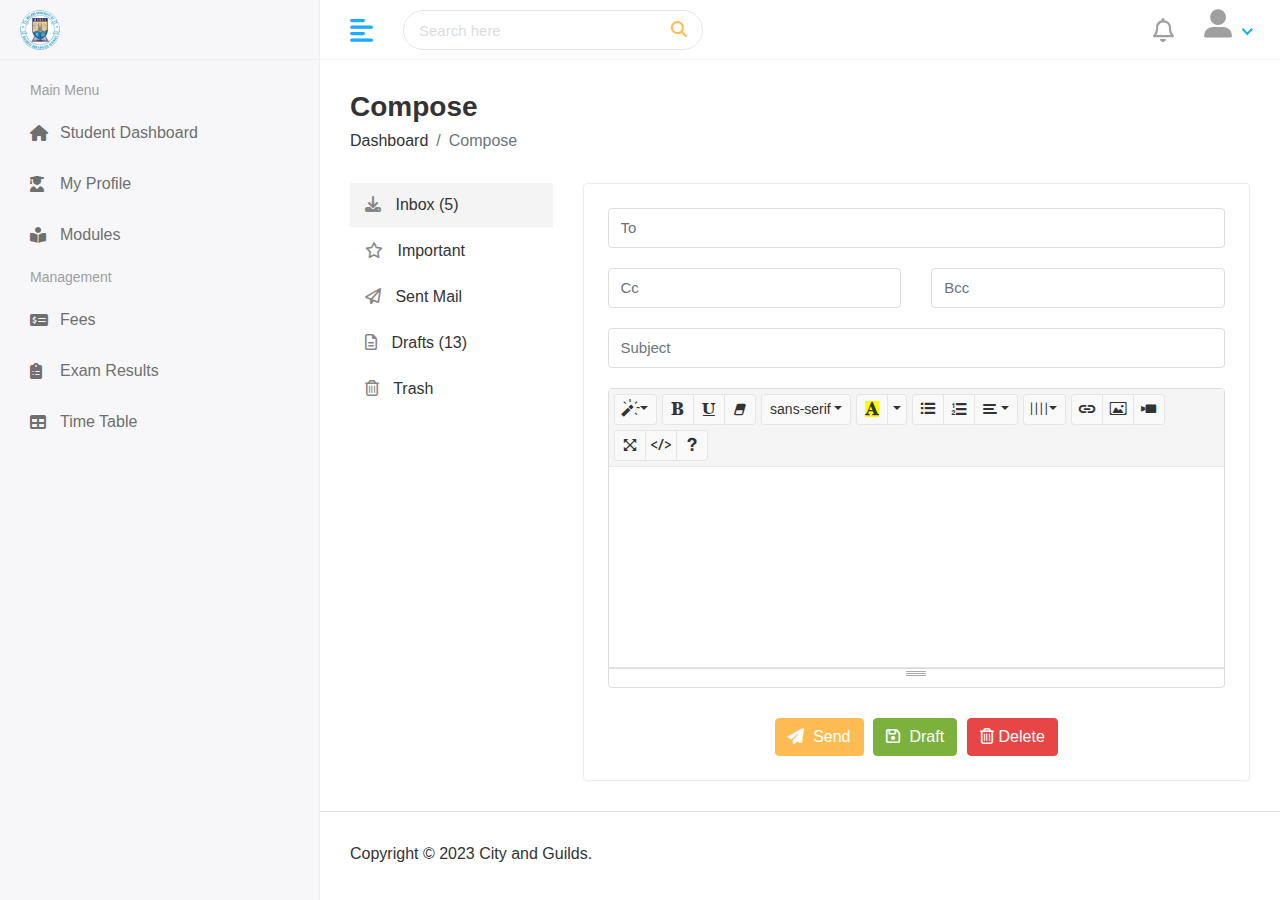
==== commit ea967f75: "making changes" ====
--- a/compose.html
+++ b/compose.html
@@ -6,10 +6,7 @@
     <title>C & G - Compose</title>
 
     <link rel="shortcut icon" href="assets/img/favicon.png" />
-    <link
-      rel="stylesheet"
-      href="https://fonts.googleapis.com/css2?family=Poppins:ital,wght@0,500;0,600;0,700;1,400&amp;display=swap"
-    />
+   
 
     <link rel="stylesheet" href="assets/plugins/bootstrap/css/bootstrap.min.css" />
 
--- a/assets/css/style.css
+++ b/assets/css/style.css
@@ -162,9 +162,9 @@
 .table.no-border > thead > tr > td,
 .table.no-border > thead > tr > th {
   border-top: 0;
-  padding: 10px 8px;
-}
-.table-nowrap td,
+  padding: 0px 0px;
+}
+.font-sizenowrap td,
 .table-nowrap th {
   white-space: nowrap;
 }
@@ -180,7 +180,7 @@
   padding: 0;
   vertical-align: middle;
 }
-table.table td h2.table-avatar {
+table.table td h2{
   align-items: center;
   display: inline-flex;
   font-size: inherit;
@@ -1192,168 +1192,6 @@
 .row.row-sm > div {
   padding-left: 3px;
   padding-right: 3px;
-}
-.avatar {
-  position: relative;
-  display: inline-block;
-  width: 3rem;
-  height: 3rem;
-}
-.avatar > img {
-  width: 100%;
-  height: 100%;
-  -o-object-fit: cover;
-  object-fit: cover;
-}
-.avatar-title {
-  width: 100%;
-  height: 100%;
-  background-color: #ffbc53;
-  color: #fff;
-  display: flex;
-  align-items: center;
-  justify-content: center;
-}
-.avatar-away:before,
-.avatar-offline:before,
-.avatar-online:before {
-  position: absolute;
-  right: 0;
-  bottom: 0;
-  width: 25%;
-  height: 25%;
-  border-radius: 50%;
-  content: "";
-  border: 2px solid #fff;
-}
-.avatar-online:before {
-  background-color: #7bb13c;
-}
-.avatar-offline:before {
-  background-color: #e84646;
-}
-.avatar-away:before {
-  background-color: #ffbc34;
-}
-.avatar .border {
-  border-width: 3px !important;
-}
-.avatar .rounded {
-  border-radius: 6px !important;
-}
-.avatar .avatar-title {
-  font-size: 18px;
-}
-.avatar-xs {
-  width: 1.65rem;
-  height: 1.65rem;
-}
-.avatar-xs .border {
-  border-width: 2px !important;
-}
-.avatar-xs .rounded {
-  border-radius: 4px !important;
-}
-.avatar-xs .avatar-title {
-  font-size: 12px;
-}
-.avatar-xs.avatar-away:before,
-.avatar-xs.avatar-offline:before,
-.avatar-xs.avatar-online:before {
-  border-width: 1px;
-}
-.avatar-sm {
-  width: 2.5rem;
-  height: 2.5rem;
-}
-.avatar-sm .border {
-  border-width: 3px !important;
-}
-.avatar-sm .rounded {
-  border-radius: 4px !important;
-}
-.avatar-sm .avatar-title {
-  font-size: 15px;
-}
-.avatar-sm.avatar-away:before,
-.avatar-sm.avatar-offline:before,
-.avatar-sm.avatar-online:before {
-  border-width: 2px;
-}
-.avatar-lg {
-  width: 3.75rem;
-  height: 3.75rem;
-}
-.avatar-lg .border {
-  border-width: 3px !important;
-}
-.avatar-lg .rounded {
-  border-radius: 8px !important;
-}
-.avatar-lg .avatar-title {
-  font-size: 24px;
-}
-.avatar-lg.avatar-away:before,
-.avatar-lg.avatar-offline:before,
-.avatar-lg.avatar-online:before {
-  border-width: 3px;
-}
-.avatar-xl {
-  width: 5rem;
-  height: 5rem;
-}
-.avatar-xl .border {
-  border-width: 4px !important;
-}
-.avatar-xl .rounded {
-  border-radius: 8px !important;
-}
-.avatar-xl .avatar-title {
-  font-size: 28px;
-}
-.avatar-xl.avatar-away:before,
-.avatar-xl.avatar-offline:before,
-.avatar-xl.avatar-online:before {
-  border-width: 4px;
-}
-.avatar-xxl {
-  width: 5.125rem;
-  height: 5.125rem;
-}
-.avatar-xxl .border {
-  border-width: 6px !important;
-}
-.avatar-xxl .rounded {
-  border-radius: 8px !important;
-}
-.avatar-xxl .avatar-title {
-  font-size: 30px;
-}
-.avatar-xxl.avatar-away:before,
-.avatar-xxl.avatar-offline:before,
-.avatar-xxl.avatar-online:before {
-  border-width: 4px;
-}
-.avatar-group {
-  display: inline-flex;
-}
-.avatar-group .avatar + .avatar {
-  margin-left: -0.75rem;
-}
-.avatar-group .avatar-xs + .avatar-xs {
-  margin-left: -0.40625rem;
-}
-.avatar-group .avatar-sm + .avatar-sm {
-  margin-left: -0.625rem;
-}
-.avatar-group .avatar-lg + .avatar-lg {
-  margin-left: -1rem;
-}
-.avatar-group .avatar-xl + .avatar-xl {
-  margin-left: -1.28125rem;
-}
-.avatar-group .avatar:hover {
-  z-index: 1;
 }
 
 /*-----------------
@@ -2009,9 +1847,7 @@
 .notifications .media a:hover {
   background-color: #fafafa;
 }
-.notifications .media > .avatar {
-  margin-right: 10px;
-}
+
 .notifications .media-list .media-left {
   padding-right: 8px;
 }
@@ -3055,27 +2891,6 @@
   }
   .fa-linkedin-in {
     bottom: -9px !important;
-  }
-}
-
-@media (min-width: 768px) {
-  .avatar-xxl {
-    width: 8rem;
-    height: 8rem;
-  }
-  .avatar-xxl .border {
-    border-width: 4px !important;
-  }
-  .avatar-xxl .rounded {
-    border-radius: 12px !important;
-  }
-  .avatar-xxl .avatar-title {
-    font-size: 42px;
-  }
-  .avatar-xxl.avatar-away:before,
-  .avatar-xxl.avatar-offline:before,
-  .avatar-xxl.avatar-online:before {
-    border-width: 4px;
   }
 }
 
@@ -3253,7 +3068,7 @@
 
 @media (max-width: 767.98px) {
   body {
-    font-size: 1.2rem;
+    font-size: 1rem;
   }
   h1,
   .h1 {
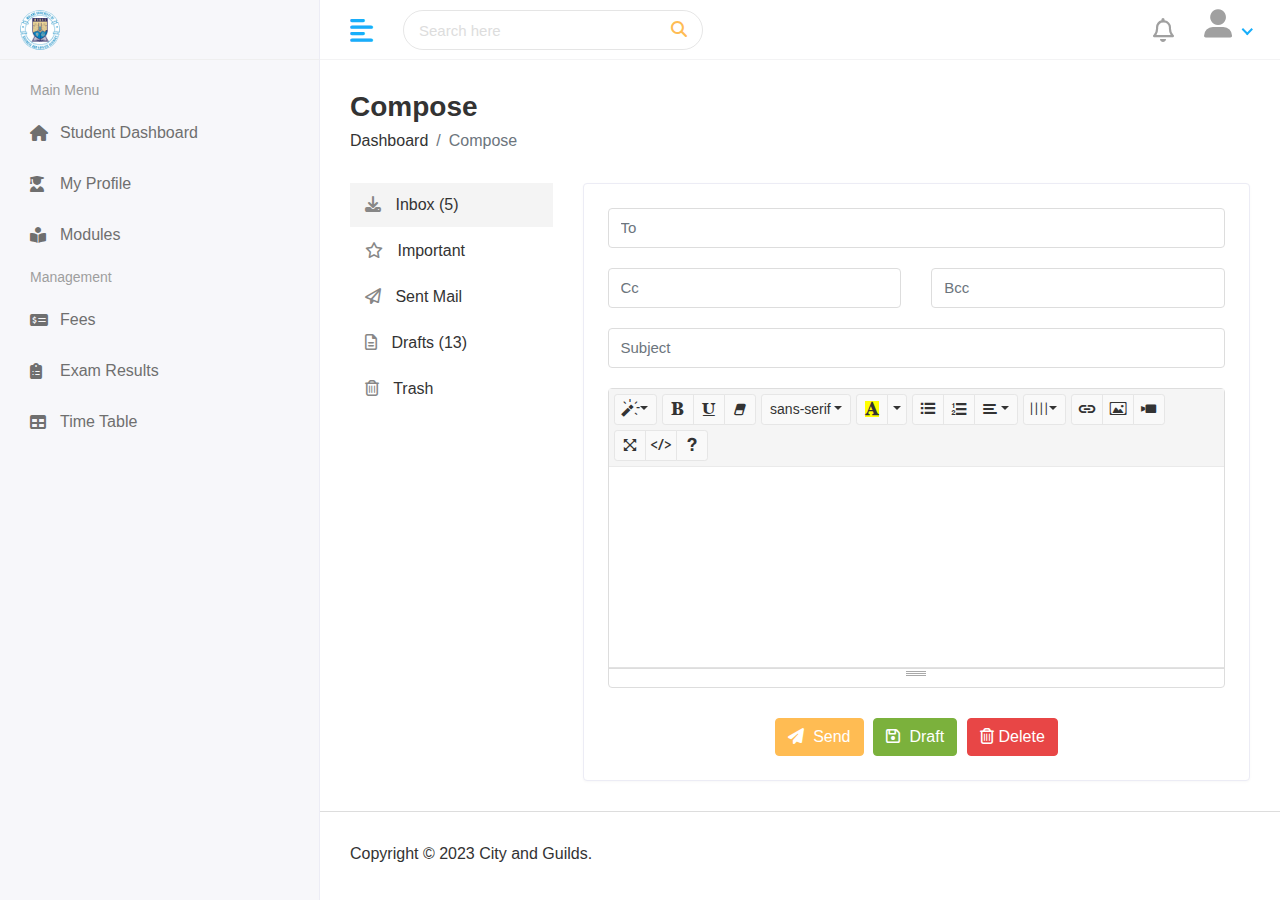
==== commit 8cd6ec84: "making changes" ====
--- a/compose.html
+++ b/compose.html
@@ -6,7 +6,6 @@
     <title>C & G - Compose</title>
 
     <link rel="shortcut icon" href="assets/img/favicon.png" />
-   
 
     <link rel="stylesheet" href="assets/plugins/bootstrap/css/bootstrap.min.css" />
 
@@ -73,9 +72,8 @@
                   <p class="text-muted mb-0">Student</p>
                 </div>
               </div>
-              <a class="dropdown-item" href="profile.html">My Profile</a>
-              <a class="dropdown-item" href="inbox.html">Inbox</a>
-              <a class="dropdown-item" href="login.html">Logout</a>
+              <a class="dropdown-item" href="student-details.html">My Profile</a>
+              <a class="dropdown-item" href="index.html">Logout</a>
             </div>
           </li>
         </ul>
--- a/assets/css/style.css
+++ b/assets/css/style.css
@@ -180,7 +180,7 @@
   padding: 0;
   vertical-align: middle;
 }
-table.table td h2{
+table.table td h2 {
   align-items: center;
   display: inline-flex;
   font-size: inherit;
@@ -253,6 +253,9 @@
   border-top: 1px solid #e2e5e8;
   padding: 1rem 0.75rem;
   white-space: nowrap;
+}
+.card-size{
+  width: 60%;
 }
 .table .thead-light th {
   color: #495057;
@@ -3094,9 +3097,7 @@
   .h6 {
     font-size: 0.875rem;
   }
-  .header .has-arrow .dropdown-toggle:after {
-    display: none;
-  }
+
   .user-menu.nav > li > a > span:not(.user-icon) {
     display: none;
   }
@@ -3201,6 +3202,7 @@
   .card-body {
     padding: 1.25rem;
   }
+
   .card-header {
     padding: 0.75rem 1.25rem;
   }
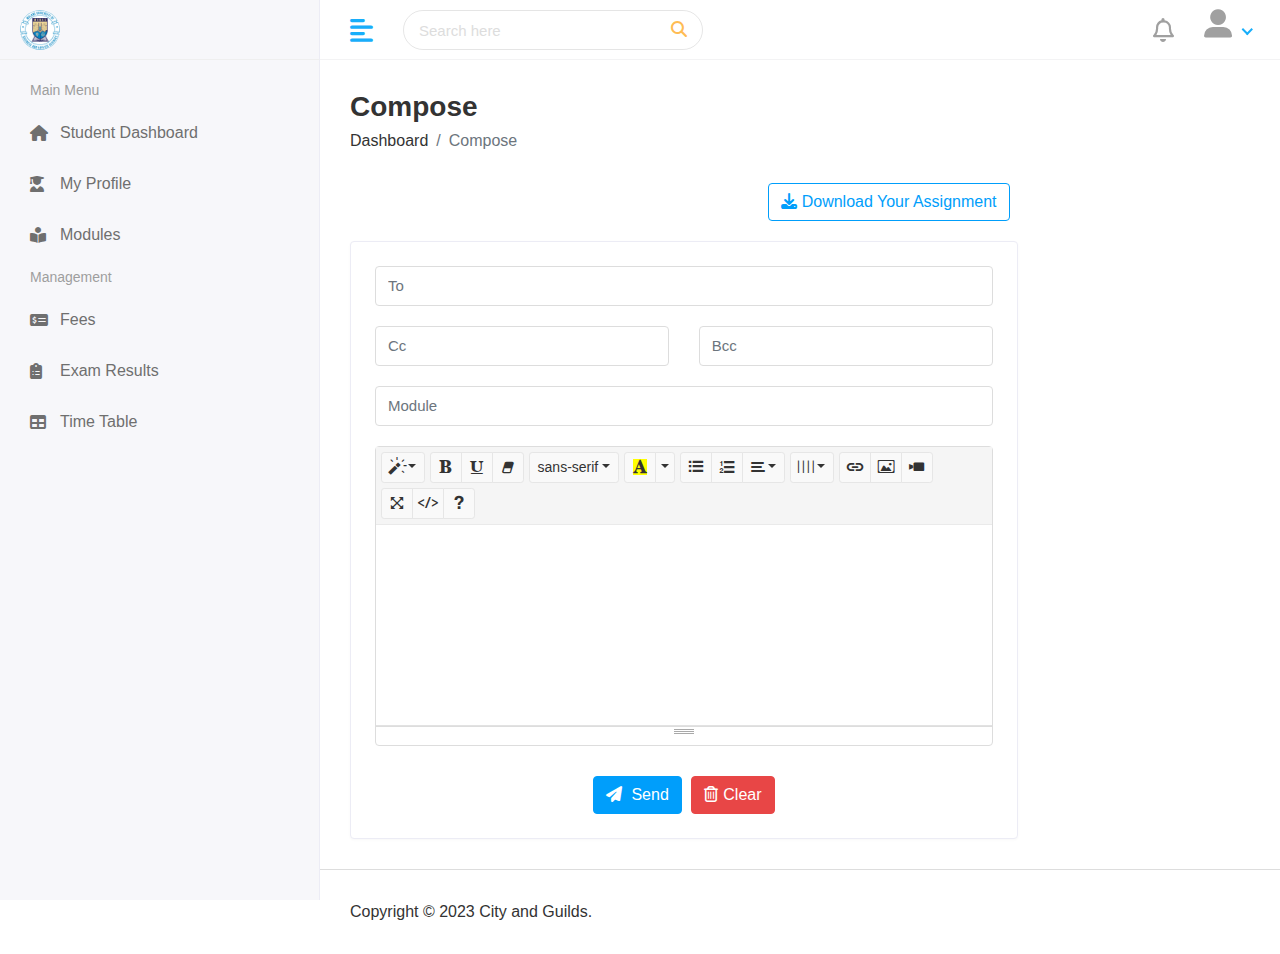
==== commit f354c3ca: "making changes" ====
--- a/compose.html
+++ b/compose.html
@@ -140,29 +140,14 @@
           </div>
 
           <div class="row">
-            <div class="col-lg-3 col-md-4">
-              <ul class="inbox-menu">
-                <li class="active">
-                  <a href="#"><i class="fas fa-download"></i> Inbox <span class="mail-count">(5)</span></a>
-                </li>
-                <li>
-                  <a href="#"><i class="far fa-star"></i> Important</a>
-                </li>
-                <li>
-                  <a href="#"><i class="far fa-paper-plane"></i> Sent Mail</a>
-                </li>
-                <li>
-                  <a href="#"><i class="far fa-file-alt"></i> Drafts <span class="mail-count">(13)</span></a>
-                </li>
-                <li>
-                  <a href="#"><i class="far fa-trash-alt"></i> Trash</a>
-                </li>
-              </ul>
-            </div>
             <div class="col-lg-9 col-md-8">
+              <div class="form-group text-right">
+                <a href="#" class="btn btn-outline-primary mr-2"><i class="fas fa-download"></i> Download Your Assignment</a>
+              </div>
+
               <div class="card">
                 <div class="card-body">
-                  <form action="https://preschool.dreamguystech.com/html-template/inbox.html">
+                  <form action="student-dashboard.html">
                     <div class="form-group">
                       <input type="email" placeholder="To" class="form-control" />
                     </div>
@@ -179,7 +164,7 @@
                       </div>
                     </div>
                     <div class="form-group">
-                      <input type="text" placeholder="Subject" class="form-control" />
+                      <input type="text" placeholder="Module" class="form-control" />
                     </div>
                     <div class="form-group">
                       <textarea
@@ -194,11 +179,9 @@
                           <i class="fas fa-paper-plane m-r-5"></i>
                           <span>Send</span>
                         </button>
-                        <button class="btn btn-success m-l-5" type="button">
-                          <i class="far fa-save m-r-5"></i> <span>Draft</span>
-                        </button>
+
                         <button class="btn btn-danger m-l-5" type="button">
-                          <i class="far fa-trash-alt m-r-5"></i><span>Delete</span>
+                          <i class="far fa-trash-alt m-r-5"></i><span>Clear</span>
                         </button>
                       </div>
                     </div>
--- a/assets/css/style.css
+++ b/assets/css/style.css
@@ -338,14 +338,14 @@
 }
 .btn-white {
   background-color: #fff;
-  border: 1px solid #ccc;
-  color: #333;
+  border: 1px solid #fff;
+  color: #020000;
 }
 .btn.btn-rounded {
   border-radius: 50px;
 }
 .bg-primary {
-  background-color: #fff5d9 !important;
+  background-color: #fff !important;
 }
 .pro-bg-primary,
 .badge-primary {
@@ -362,17 +362,17 @@
 }
 .bg-success,
 .badge-success {
-  background-color: #7bb13c !important;
+  background-color: #339900 !important;
 }
 a.bg-success:focus,
 a.bg-success:hover,
 button.bg-success:focus,
 button.bg-success:hover {
-  background-color: #699834 !important;
+  background-color: #339900 !important;
 }
 .bg-info,
 .badge-info {
-  background-color: #009efb !important;
+  background-color: #7bafd6 !important;
 }
 .pro-bg-info,
 .badge-info {
@@ -417,11 +417,11 @@
 }
 .text-primary,
 .dropdown-menu > li > a.text-primary {
-  color: #ffbc53 !important;
+  color: #000000 !important;
 }
 .text-success,
 .dropdown-menu > li > a.text-success {
-  color: #699834 !important;
+  color: #339900 !important;
 }
 .text-danger,
 .dropdown-menu > li > a.text-danger {
@@ -429,7 +429,7 @@
 }
 .text-info,
 .dropdown-menu > li > a.text-info {
-  color: #009efb !important;
+  color: #7bafd6 !important;
 }
 .text-warning,
 .dropdown-menu > li > a.text-warning {
@@ -443,8 +443,8 @@
   color: #757575 !important;
 }
 .btn-primary {
-  background-color: #ffbc53;
-  border: 1px solid #ffbc53;
+  background-color: #009efb;
+  border: 1px solid #009efb;
 }
 .btn-primary:hover,
 .btn-primary:focus,
@@ -480,8 +480,8 @@
 }
 .btn-primary.disabled,
 .btn-primary:disabled {
-  background-color: #ffbc53;
-  border-color: #ffbc53;
+  background-color: #bebcb9;
+  border-color: #dad5ce;
   color: #fff;
 }
 .btn-secondary.active:focus:not(:disabled):not(.disabled),
@@ -490,16 +490,16 @@
   box-shadow: unset;
 }
 .btn-success {
-  background-color: #7bb13c;
-  border: 1px solid #7bb13c;
+  background-color: #339900;
+  border: 1px solid #339900;
 }
 .btn-success:hover,
 .btn-success:focus,
 .btn-success.active,
 .btn-success:active,
 .open > .dropdown-toggle.btn-success {
-  background-color: #699834;
-  border: 1px solid #699834;
+  background-color: #339900;
+  border: 1px solid #339900;
   color: #fff;
 }
 .btn-success.active.focus,
@@ -511,14 +511,14 @@
 .open > .dropdown-toggle.btn-success.focus,
 .open > .dropdown-toggle.btn-success:focus,
 .open > .dropdown-toggle.btn-success:hover {
-  background-color: #699834;
-  border: 1px solid #699834;
+  background-color: #339900;
+  border: 1px solid #339900;
 }
 .btn-success.active:not(:disabled):not(.disabled),
 .btn-success:active:not(:disabled):not(.disabled),
 .show > .btn-success.dropdown-toggle {
-  background-color: #699834;
-  border-color: #699834;
+  background-color: #339900;
+  border-color: #339900;
   color: #fff;
 }
 .btn-success.active:focus:not(:disabled):not(.disabled),
@@ -528,13 +528,13 @@
 }
 .btn-success.disabled,
 .btn-success:disabled {
-  background-color: #7bb13c;
-  border-color: #7bb13c;
+  background-color: #339900;
+  border-color: #339900;
   color: #fff;
 }
 .btn-info {
-  background-color: #009efb;
-  border: 1px solid #009efb;
+  background-color: #7bafd6;
+  border: 1px solid #7bafd6;
 }
 .btn-info:hover,
 .btn-info:focus,
@@ -570,8 +570,8 @@
 }
 .btn-info.disabled,
 .btn-info:disabled {
-  background-color: #009efb;
-  border-color: #009efb;
+  background-color: #7bafd6;
+  border-color: #7bafd6;
   color: #fff;
 }
 .btn-warning {
@@ -669,12 +669,12 @@
   box-shadow: unset;
 }
 .btn-outline-primary {
-  color: #ffbc53;
-  border-color: #ffbc53;
+  color: #009efb;
+  border-color: #009efb;
 }
 .btn-outline-primary:hover {
-  background-color: #ffbc53;
-  border-color: #ffbc53;
+  background-color: #0870c0;
+  border-color: #0870c0;
 }
 .btn-outline-primary:focus,
 .btn-outline-primary.focus {
@@ -682,56 +682,42 @@
 }
 .btn-outline-primary.disabled,
 .btn-outline-primary:disabled {
-  color: #ffbc53;
+  color: #000000;
   background-color: transparent;
 }
-.btn-outline-primary:not(:disabled):not(.disabled):active,
-.btn-outline-primary:not(:disabled):not(.disabled).active,
-.show > .btn-outline-primary.dropdown-toggle {
-  background-color: #ffbc53;
-  border-color: #ffbc53;
-}
+
 .btn-outline-primary:not(:disabled):not(.disabled):active:focus,
 .btn-outline-primary:not(:disabled):not(.disabled).active:focus,
 .show > .btn-outline-primary.dropdown-toggle:focus {
   box-shadow: none;
 }
 .btn-outline-success {
-  color: #7bb13c;
-  border-color: #7bb13c;
+  color: #339900;
+  border-color: #339900;
 }
 .btn-outline-success:hover {
-  background-color: #7bb13c;
-  border-color: #7bb13c;
+  background-color: #339900;
+  border-color: #339900;
 }
 .btn-outline-success:focus,
 .btn-outline-success.focus {
   box-shadow: none;
 }
-.btn-outline-success.disabled,
-.btn-outline-success:disabled {
-  color: #7bb13c;
-  background-color: transparent;
-}
-.btn-outline-success:not(:disabled):not(.disabled):active,
-.btn-outline-success:not(:disabled):not(.disabled).active,
-.show > .btn-outline-success.dropdown-toggle {
-  background-color: #7bb13c;
-  border-color: #7bb13c;
-}
+
+
 .btn-outline-success:not(:disabled):not(.disabled):active:focus,
 .btn-outline-success:not(:disabled):not(.disabled).active:focus,
 .show > .btn-outline-success.dropdown-toggle:focus {
   box-shadow: none;
 }
 .btn-outline-info {
-  color: #009efb;
-  border-color: #009efb;
+  color: #7bafd6;
+  border-color: #7bafd6;
 }
 .btn-outline-info:hover {
   color: #fff;
-  background-color: #009efb;
-  border-color: #009efb;
+  background-color: #7bafd6;
+  border-color: #7bafd6;
 }
 .btn-outline-info:focus,
 .btn-outline-info.focus {
@@ -740,13 +726,13 @@
 .btn-outline-info.disabled,
 .btn-outline-info:disabled {
   background-color: transparent;
-  color: #009efb;
+  color: #7bafd6;
 }
 .btn-outline-info:not(:disabled):not(.disabled):active,
 .btn-outline-info:not(:disabled):not(.disabled).active,
 .show > .btn-outline-info.dropdown-toggle {
-  background-color: #009efb;
-  border-color: #009efb;
+  background-color: #7bafd6;
+  border-color: #7bafd6;
 }
 .btn-outline-info:not(:disabled):not(.disabled):active:focus,
 .btn-outline-info:not(:disabled):not(.disabled).active:focus,
@@ -2856,22 +2842,22 @@
   margin-bottom: 10px;
   margin-right: 10px;
   color: #ffffff;
-  background: #009efb;
+  background: #7bafd6;
 }
 .dash-widget1 .dash-btn .btn:last-child {
   margin-right: 0;
 }
 .dash-widget1 .dash-btn .btn:hover {
-  color: #009efb;
+  color: #7bafd6;
   background: transparent;
 }
 .dash-widget1 .dash-btn .btn-border {
-  color: #009efb;
+  color: #7bafd6;
   background: transparent;
 }
 .dash-widget1 .dash-btn .btn-border:hover {
   color: #ffffff;
-  background: #009efb;
+  background: #7bafd6;
 }
 .view-link {
   font-size: 14px;
